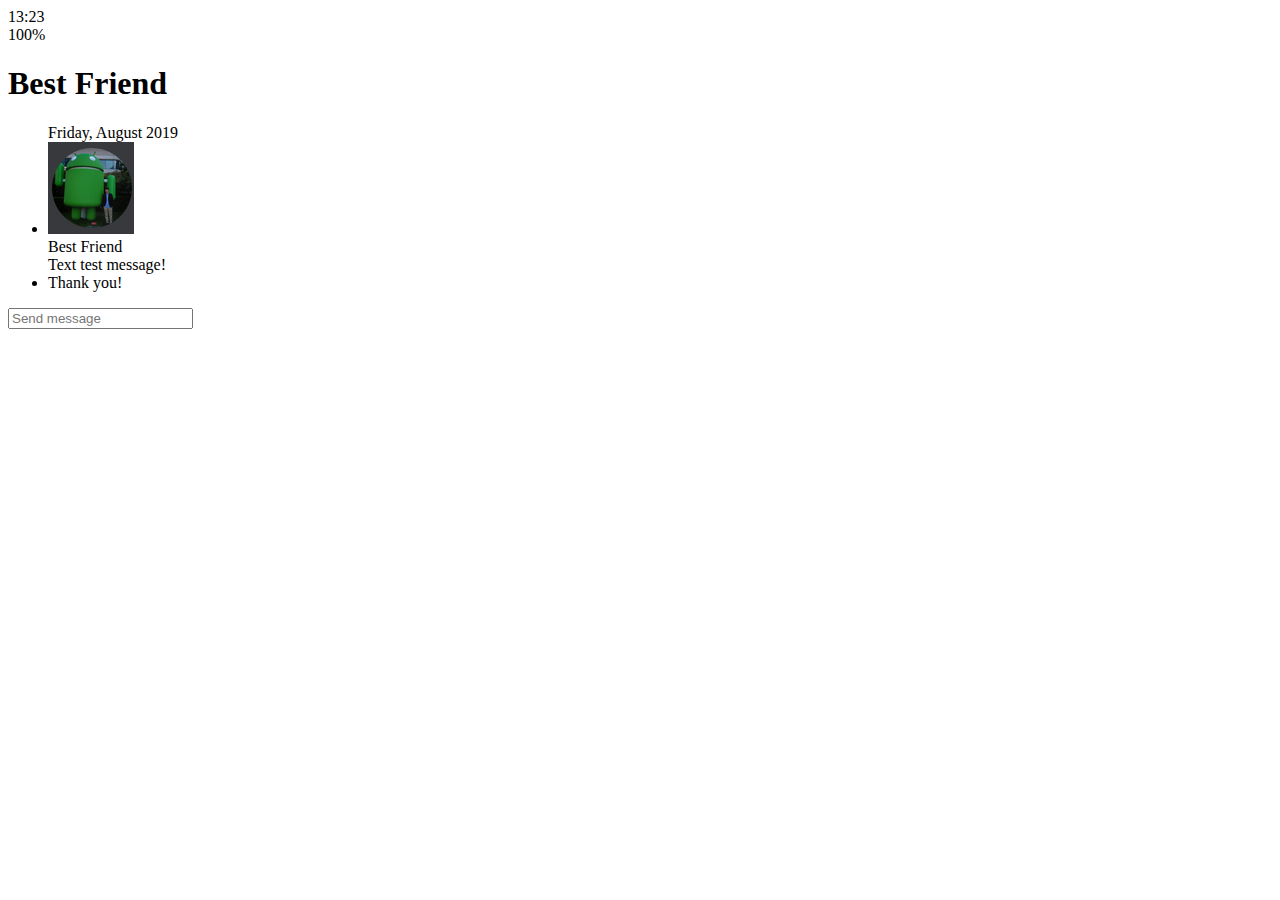
==== chat.html @ e45aadf3 "Chat Screen" ====
<!DOCTYPE html>
<html lang="en">
  <head>
    <meta charset="UTF-8" />
    <meta name="viewport" content="width=device-width, initial-scale=1.0" />
    <meta http-equiv="X-UA-Compatible" content="ie=edge" />
    <link
      rel="stylesheet"
      href="https://use.fontawesome.com/releases/v5.9.0/css/all.css"
      integrity="sha384-i1LQnF23gykqWXg6jxC2ZbCbUMxyw5gLZY6UiUS98LYV5unm8GWmfkIS6jqJfb4E"
      crossorigin="anonymous"
    />

    <title>Chat</title>
  </head>
  <body>
    <div class="status-bar">
      <div class="status-bar__column">
        <span class="status-bar__clock">13:23</span>
      </div>
      <div class="status-bar__column">
        <i class="far fa-clock"></i>
        <i class="fas fa-volume-mute"></i>
        <i class="fas fa-wifi"></i>
        <span class="status-bar__battery-level">100%</span>
        <i class="fas fa-battery-full"></i>
      </div>
    </div>
    <header class="header">
      <div class="header__header-column">
        <a href="index.html" class="header__back-btn">
          <i class="fas fa-arrow-left fa-2x"></i>
        </a>
        <h1 class="class header__title">Best Friend</h1>
      </div>
      <div class="header__header-column">
        <span class="header__icon">
          <i class="fas fa-search"></i>
        </span>
        <div class="header__icon">
          <i class="fas fa-bars"></i>
        </div>
      </div>
    </header>
    <main class="chat">
      <ul class="chat_messages">
        <span class="chat__timestamp">Friday, August 2019</span>
        <li class="incoming-message message">
          <img src="images/avatar.png" class="g-avatar message__avatar" />
          <div class="message__content">
            <span class="message__author">Best Friend</span>
            <div class="message__bubble">
              Text test message!
            </div>
          </div>
          <span class="message__timestamp"></span>
        </li>
        <li class="incoming-message message">
          <span class="message__timestamp"></span>
          <div class="message__content">
            <div class="message__bubble">
              Thank you!
            </div>
          </div>
        </li>
      </ul>
    </main>
    <div class="chat__write">
      <div class="chat__write-column">
        <i class="far fa-plus-square"></i>
      </div>
      <div class="chat__write-column">
        <input type="text" placeholder="Send message" />
      </div>
      <div class="chat__write-column" class="chat__write-input">
        <span class="chat__write-icon">
          <i class="far fa-smile-wink"></i>
        </span>
        <span class="chat__write-icon">
          <i class="fas fa-microphone"></i>
        </span>
      </div>
    </div>
  </body>
</html>
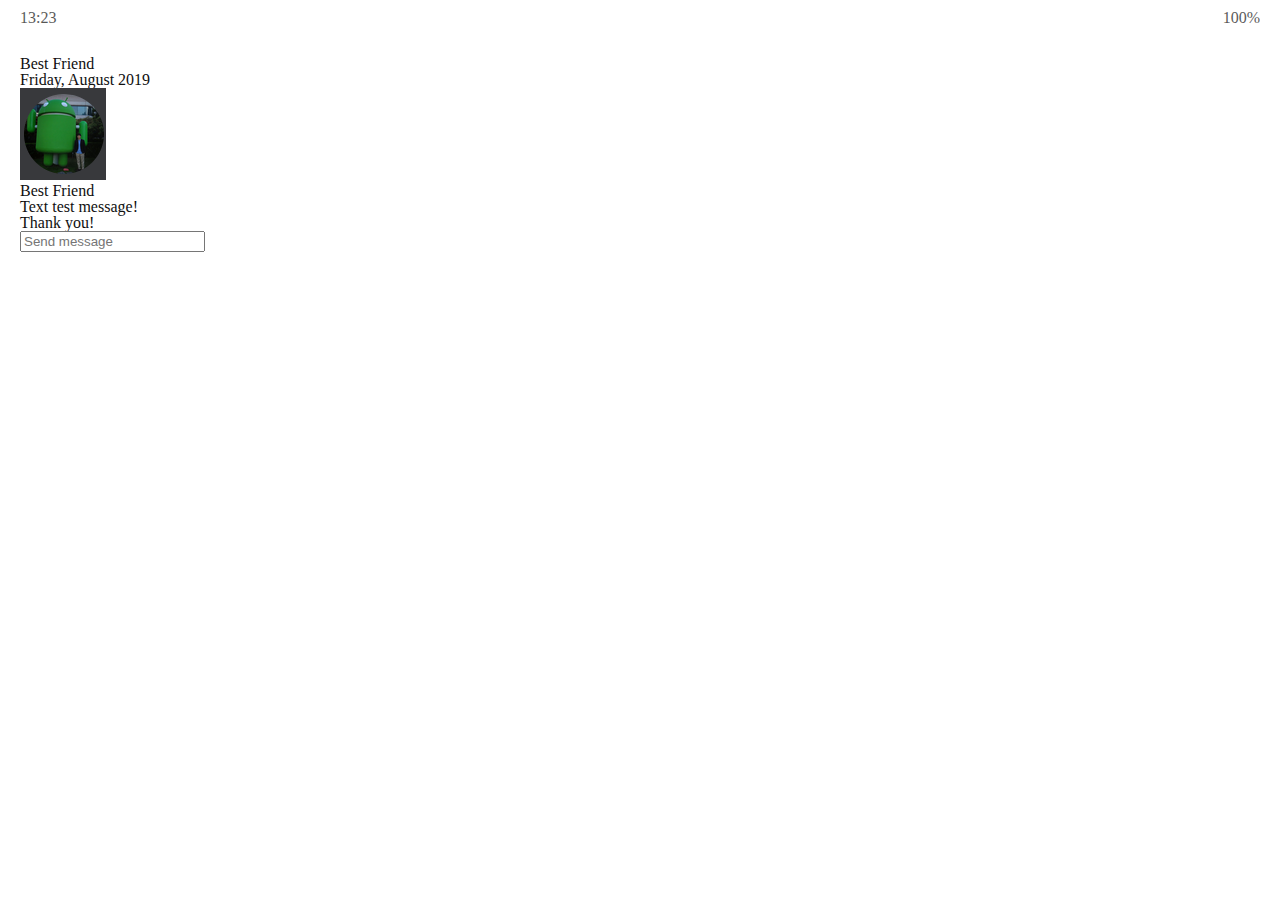
==== commit c27997ba: "CSS -StatusBar" ====
--- a/chat.html
+++ b/chat.html
@@ -10,6 +10,7 @@
       integrity="sha384-i1LQnF23gykqWXg6jxC2ZbCbUMxyw5gLZY6UiUS98LYV5unm8GWmfkIS6jqJfb4E"
       crossorigin="anonymous"
     />
+    <link rel="stylesheet" href="css/style.css" />
 
     <title>Chat</title>
   </head>
--- a/css/style.css
+++ b/css/style.css
@@ -0,0 +1,11 @@
+@import "reset.css";
+@import url("https://fonts.googleapis.com/css?family=Open+Sans:400,700&display=swap");
+@import "status-bar.css";
+
+body {
+  background-color: white;
+  padding: 10px 20px;
+  color: #0f0f0f;
+  font-family: "Open Sans" -apple-system, BlinkMacSystemFont, "Segoe UI", Roboto,
+    Oxygen, Ubuntu, Cantarell, "Open Sans", "Helvetica Neue", sans-serif;
+}
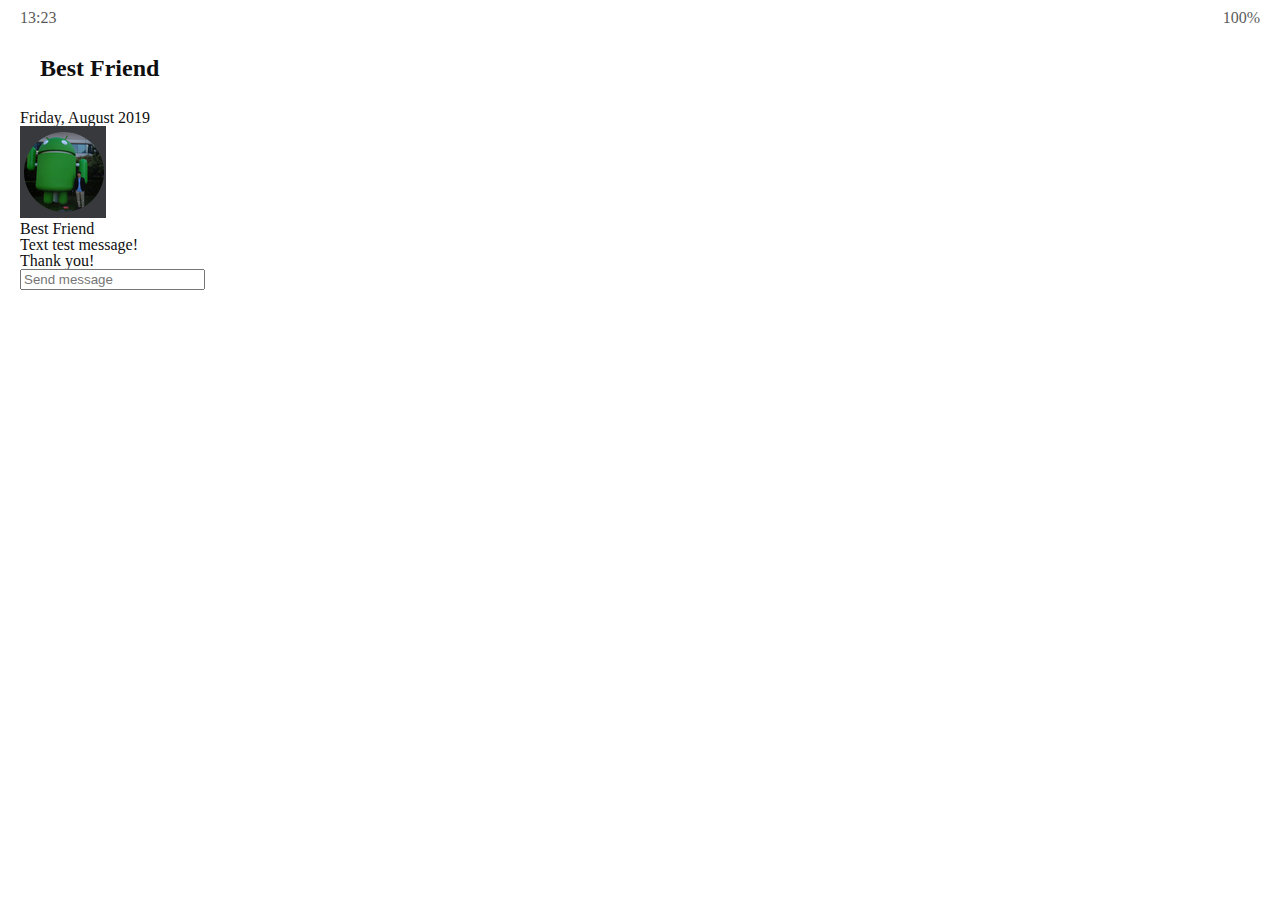
==== commit 42c1acb8: "CSS - Header" ====
--- a/chat.html
+++ b/chat.html
@@ -30,7 +30,7 @@
     <header class="header">
       <div class="header__header-column">
         <a href="index.html" class="header__back-btn">
-          <i class="fas fa-arrow-left fa-2x"></i>
+          <i class="fas fa-arrow-left"></i>
         </a>
         <h1 class="class header__title">Best Friend</h1>
       </div>
@@ -38,9 +38,9 @@
         <span class="header__icon">
           <i class="fas fa-search"></i>
         </span>
-        <div class="header__icon">
+        <span class="header__icon">
           <i class="fas fa-bars"></i>
-        </div>
+        </span>
       </div>
     </header>
     <main class="chat">
--- a/css/style.css
+++ b/css/style.css
@@ -1,6 +1,7 @@
 @import "reset.css";
-@import url("https://fonts.googleapis.com/css?family=Open+Sans:400,700&display=swap");
+@import url("https://fonts.googleapis.com/css?family=Open+Sans:400,600&display=swap");
 @import "status-bar.css";
+@import "header.css";
 
 body {
   background-color: white;
@@ -9,3 +10,7 @@
   font-family: "Open Sans" -apple-system, BlinkMacSystemFont, "Segoe UI", Roboto,
     Oxygen, Ubuntu, Cantarell, "Open Sans", "Helvetica Neue", sans-serif;
 }
+
+a {
+  color: inherit;
+}
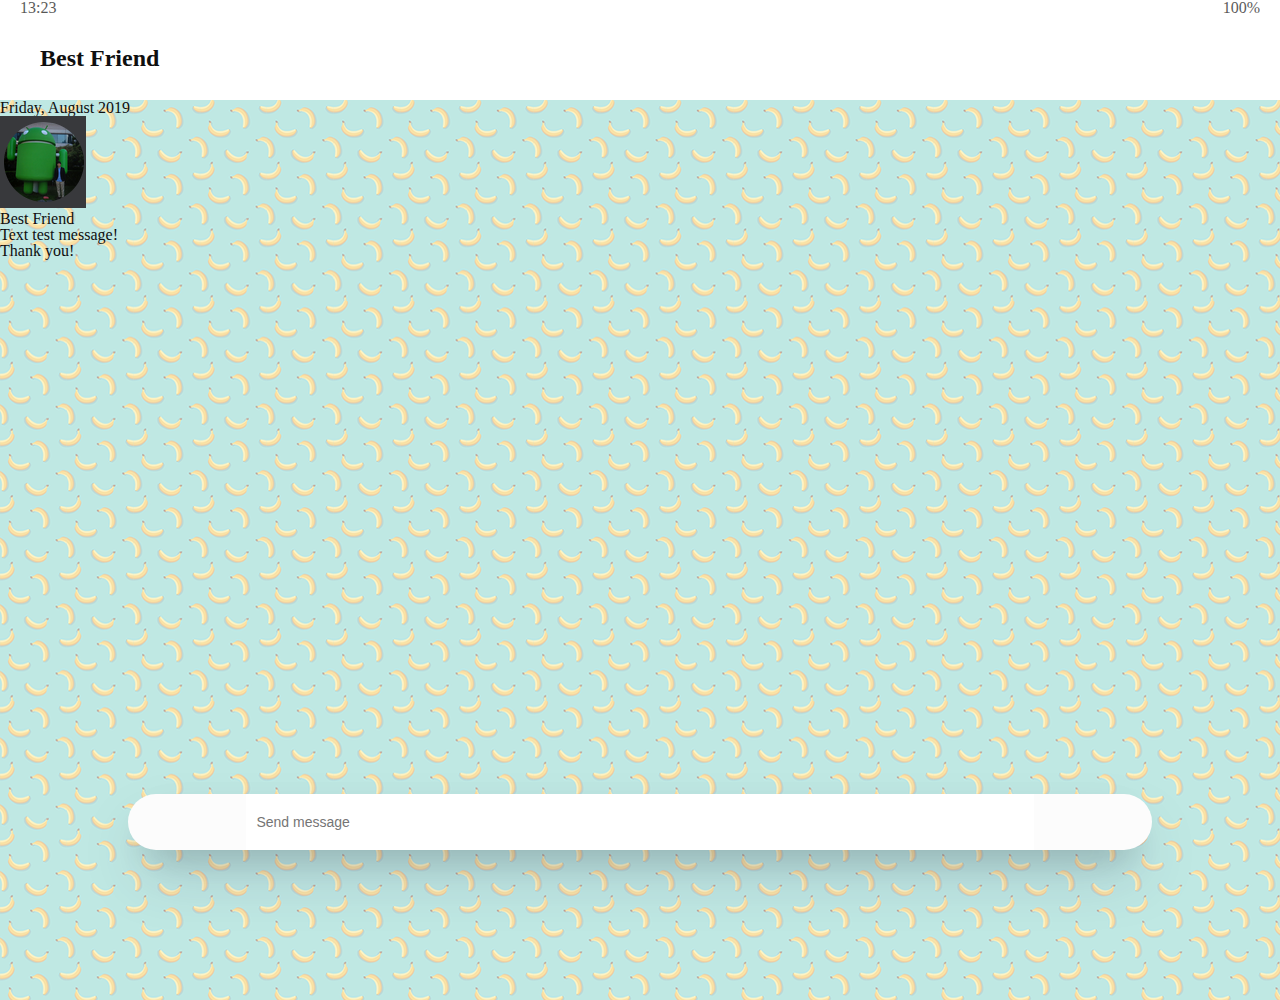
==== commit 5ed1ea91: "CSS - Chat Screen 1" ====
--- a/chat.html
+++ b/chat.html
@@ -14,7 +14,7 @@
 
     <title>Chat</title>
   </head>
-  <body>
+  <body class="chat__body">
     <div class="status-bar">
       <div class="status-bar__column">
         <span class="status-bar__clock">13:23</span>
--- a/css/style.css
+++ b/css/style.css
@@ -1,7 +1,17 @@
 @import "reset.css";
-@import url("https://fonts.googleapis.com/css?family=Open+Sans:400,600&display=swap");
+@import url("https://fonts.googleapis.com/css?family=Open+Sans:400,600,700&display=swap");
 @import "status-bar.css";
 @import "header.css";
+@import "nav-bar.css";
+@import "friend.css";
+@import "friends.css";
+@import "find.css";
+@import "more.css";
+@import "chat.css";
+
+* {
+  box-sizing: border-box;
+}
 
 body {
   background-color: white;
@@ -13,4 +23,5 @@
 
 a {
   color: inherit;
+  text-decoration: none;
 }
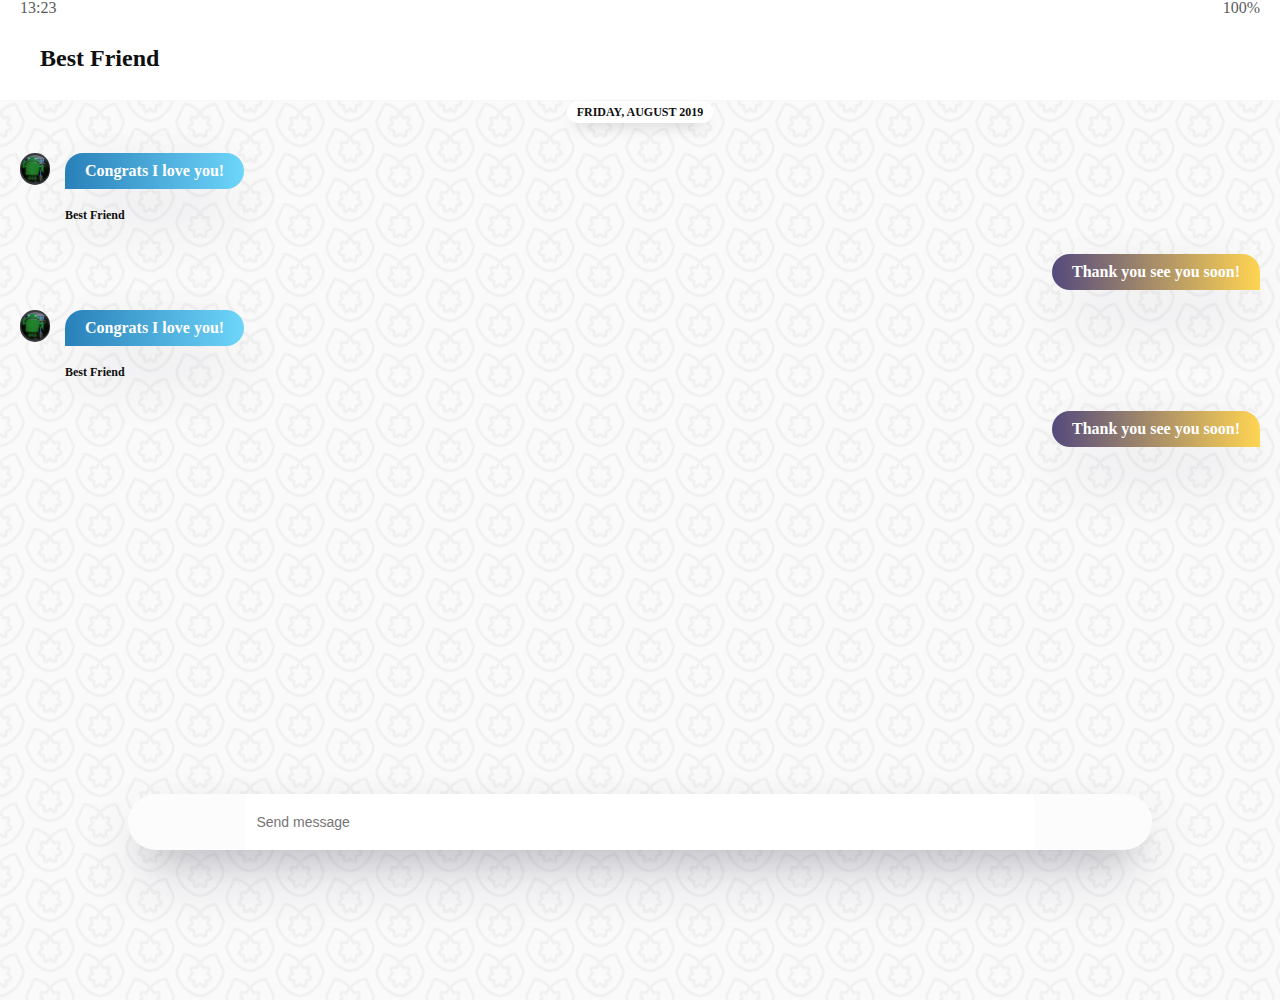
==== commit 00804f46: "CSS - Chat Screen 2" ====
--- a/chat.html
+++ b/chat.html
@@ -20,7 +20,7 @@
         <span class="status-bar__clock">13:23</span>
       </div>
       <div class="status-bar__column">
-        <i class="far fa-clock"></i>
+        <i class="fas fa-clock"></i>
         <i class="fas fa-volume-mute"></i>
         <i class="fas fa-wifi"></i>
         <span class="status-bar__battery-level">100%</span>
@@ -32,7 +32,7 @@
         <a href="index.html" class="header__back-btn">
           <i class="fas fa-arrow-left"></i>
         </a>
-        <h1 class="class header__title">Best Friend</h1>
+        <h1 class="header__title">Best Friend</h1>
       </div>
       <div class="header__header-column">
         <span class="header__icon">
@@ -43,29 +43,44 @@
         </span>
       </div>
     </header>
-    <main class="chat">
-      <ul class="chat_messages">
+    <main class="chat-screen">
+      <ul class="chat__messages">
         <span class="chat__timestamp">Friday, August 2019</span>
         <li class="incoming-message message">
-          <img src="images/avatar.png" class="g-avatar message__avatar" />
+          <img src="images/avatar.png" class="m-avatar message__avatar" />
           <div class="message__content">
+            <span class="message__bubble">
+              Congrats I love you!
+            </span>
             <span class="message__author">Best Friend</span>
-            <div class="message__bubble">
-              Text test message!
-            </div>
           </div>
-          <span class="message__timestamp"></span>
+        </li>
+        <li class="sent-message message">
+          <div class="message__content">
+            <span class="message__bubble">
+              Thank you see you soon!
+            </span>
+          </div>
         </li>
         <li class="incoming-message message">
-          <span class="message__timestamp"></span>
+          <img src="images/avatar.png" class="m-avatar message__avatar" />
           <div class="message__content">
-            <div class="message__bubble">
-              Thank you!
-            </div>
+            <span class="message__bubble">
+              Congrats I love you!
+            </span>
+            <span class="message__author">Best Friend</span>
+          </div>
+        </li>
+        <li class="sent-message message">
+          <div class="message__content">
+            <span class="message__bubble">
+              Thank you see you soon!
+            </span>
           </div>
         </li>
       </ul>
     </main>
+
     <div class="chat__write">
       <div class="chat__write-column">
         <i class="far fa-plus-square"></i>
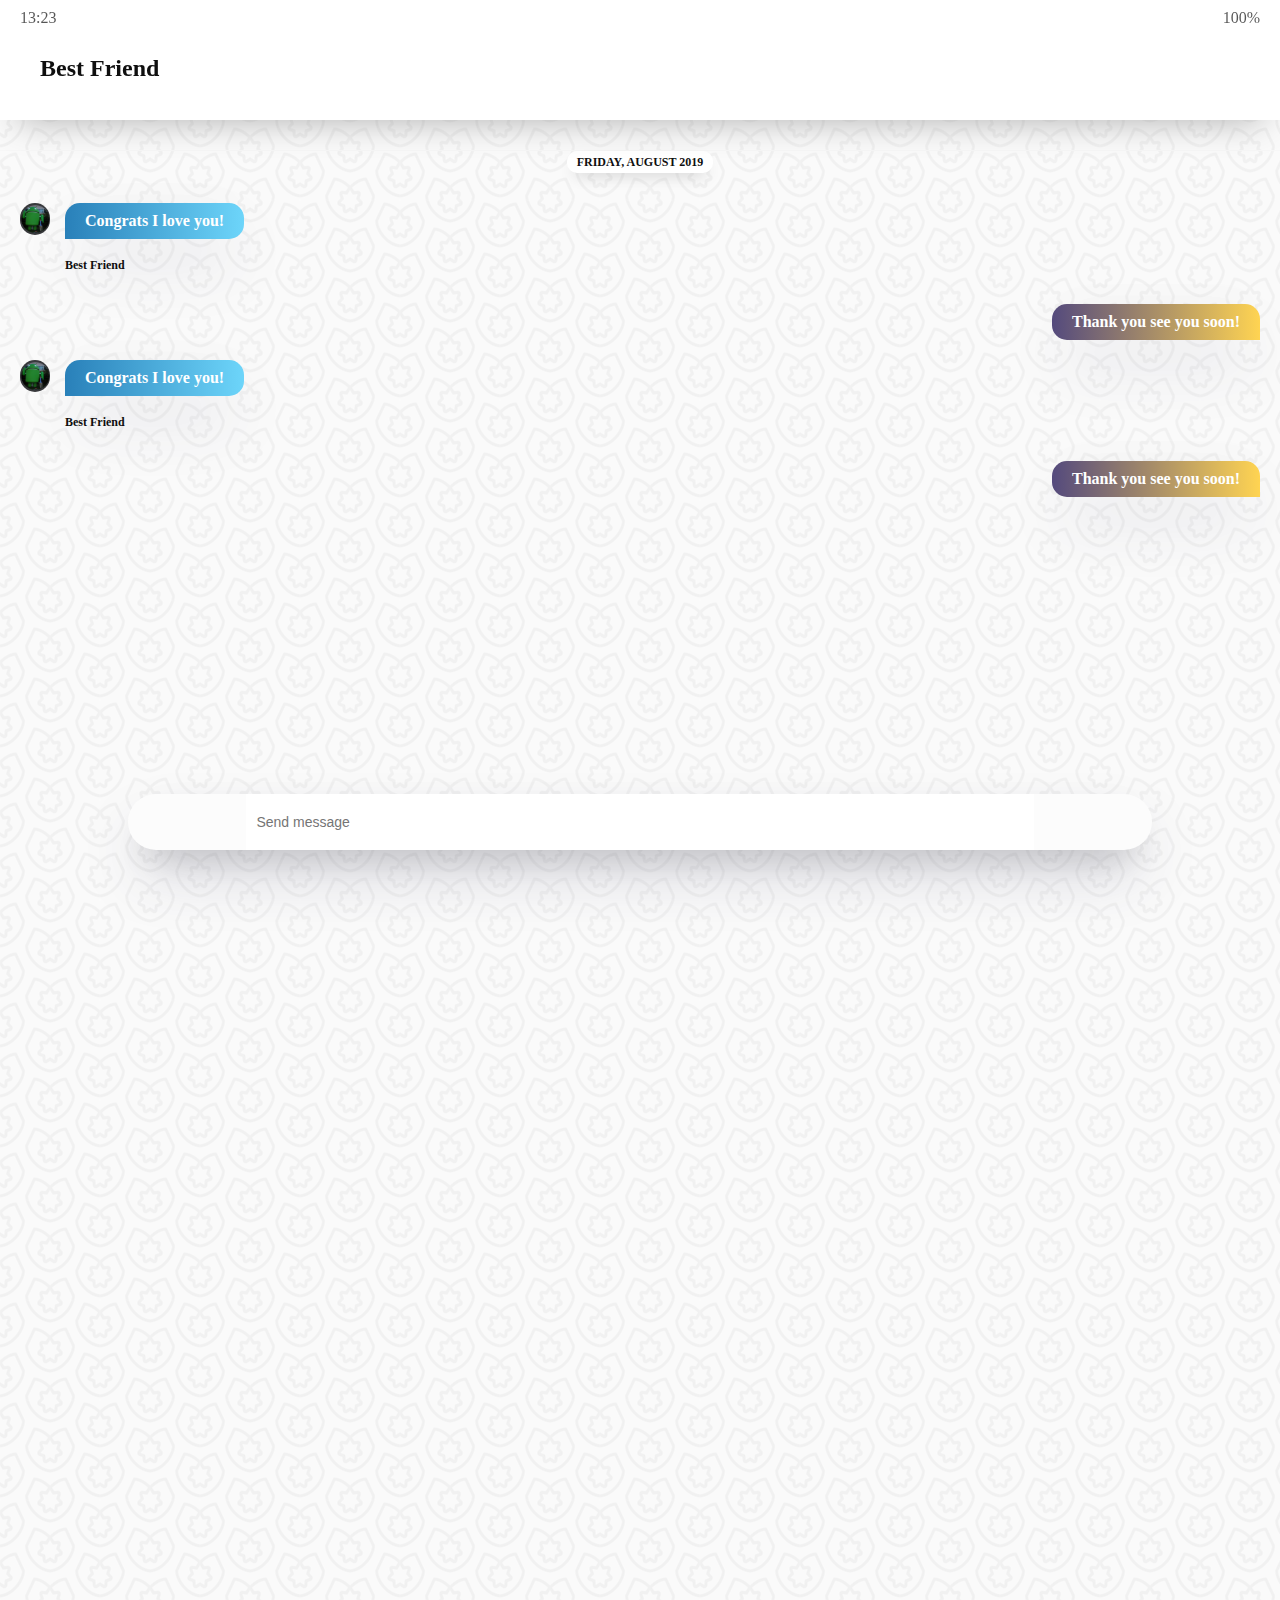
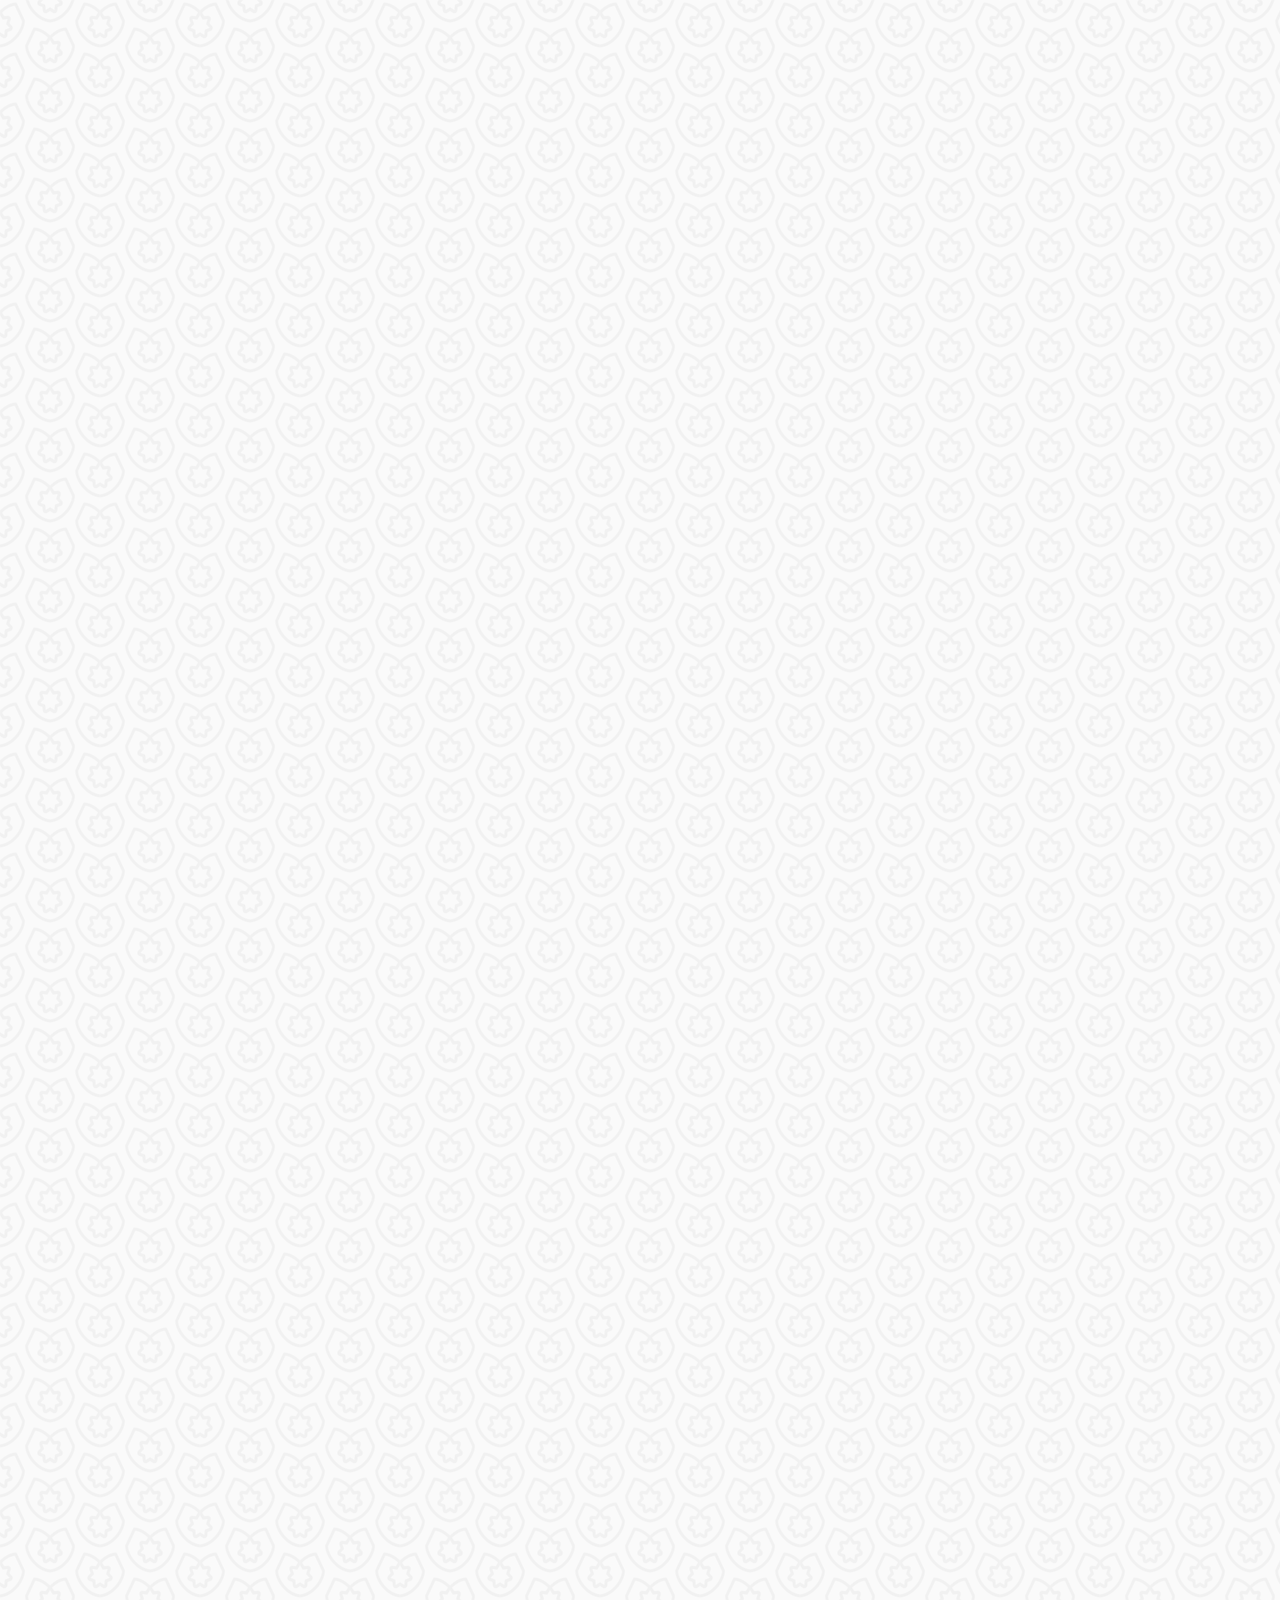
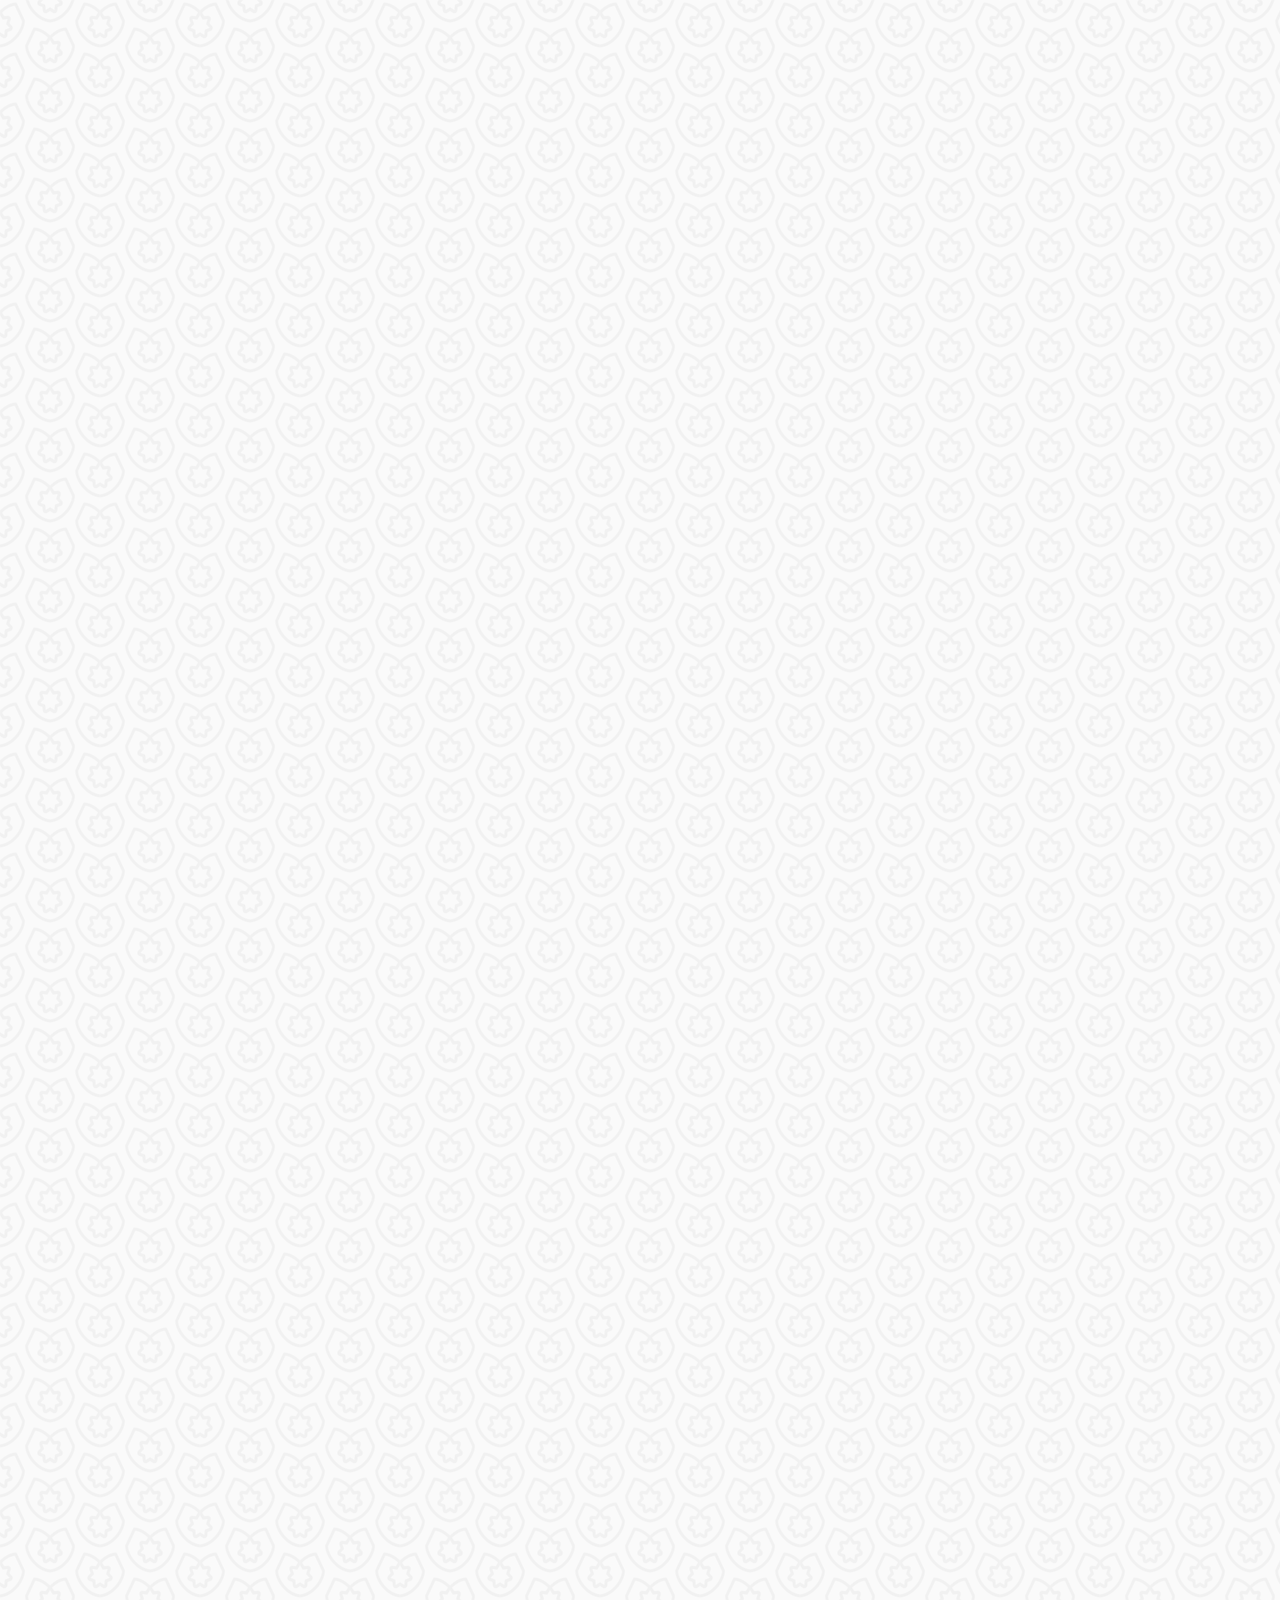
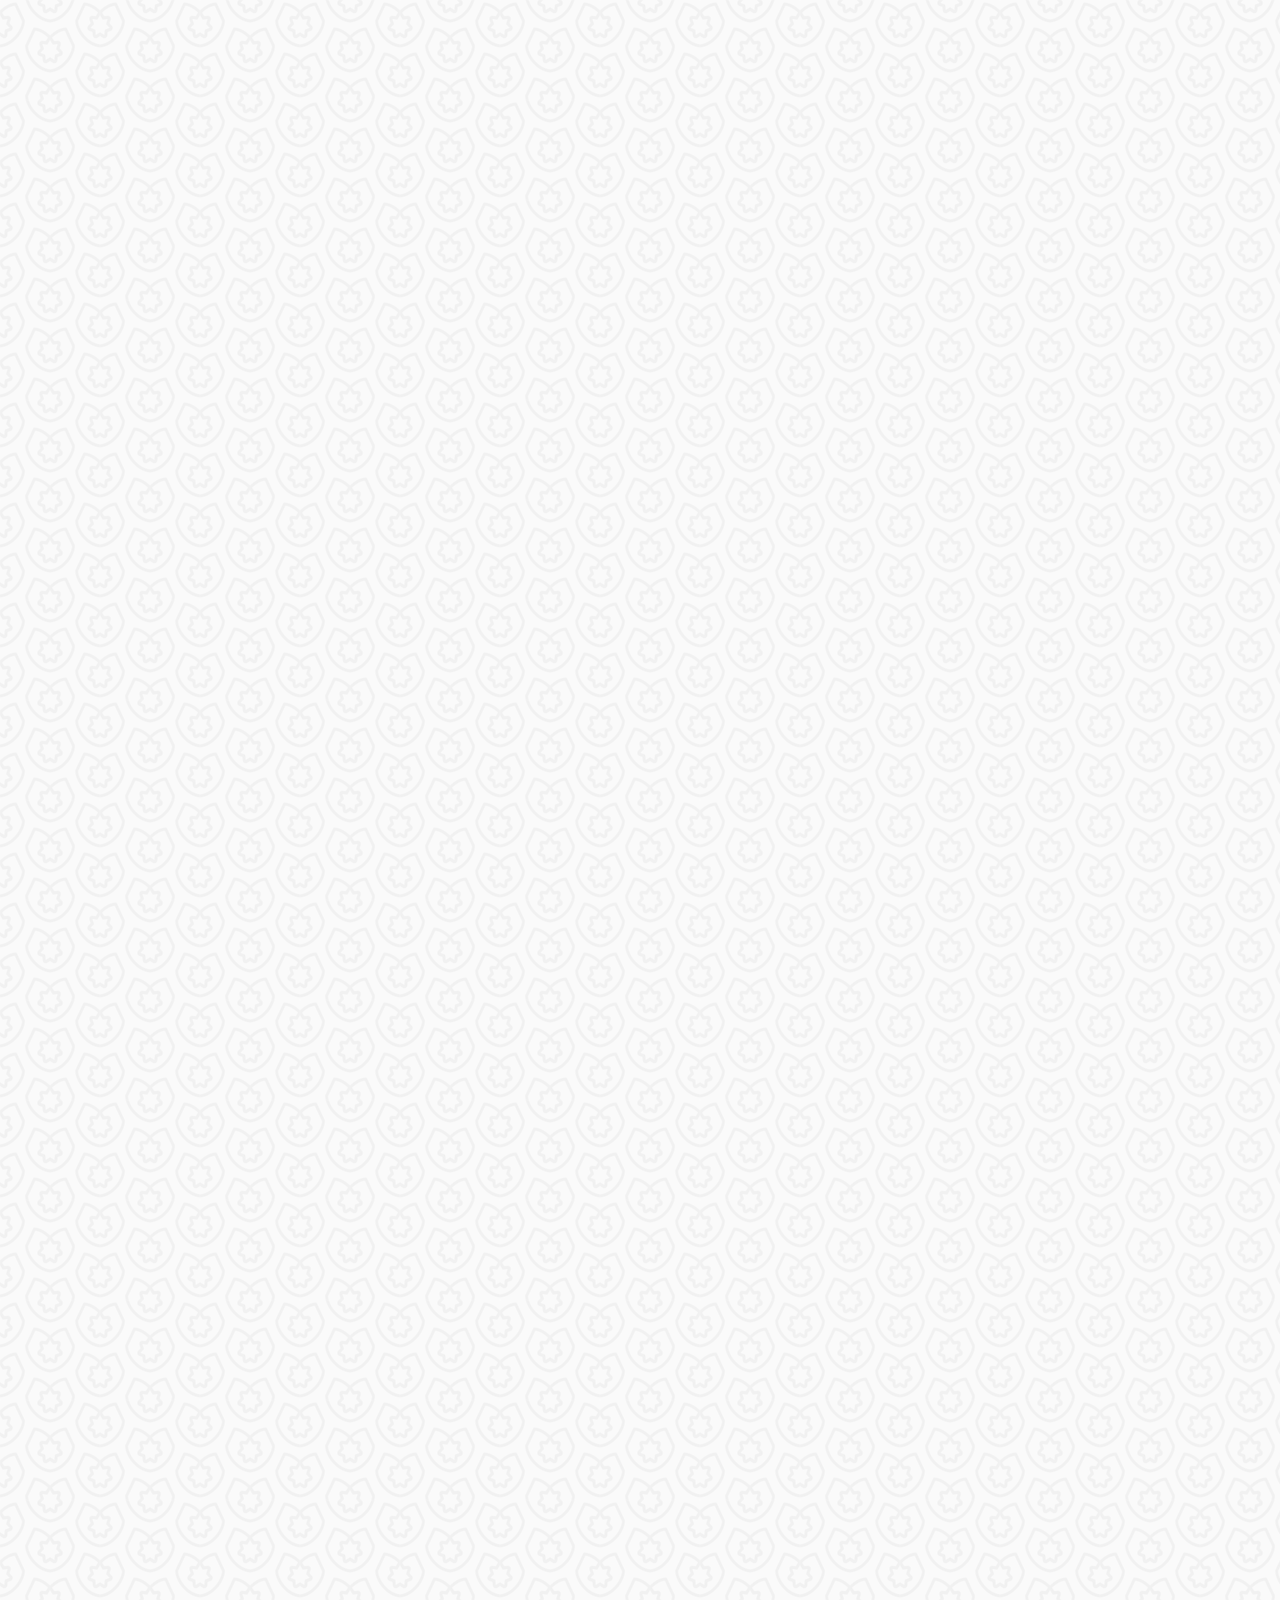
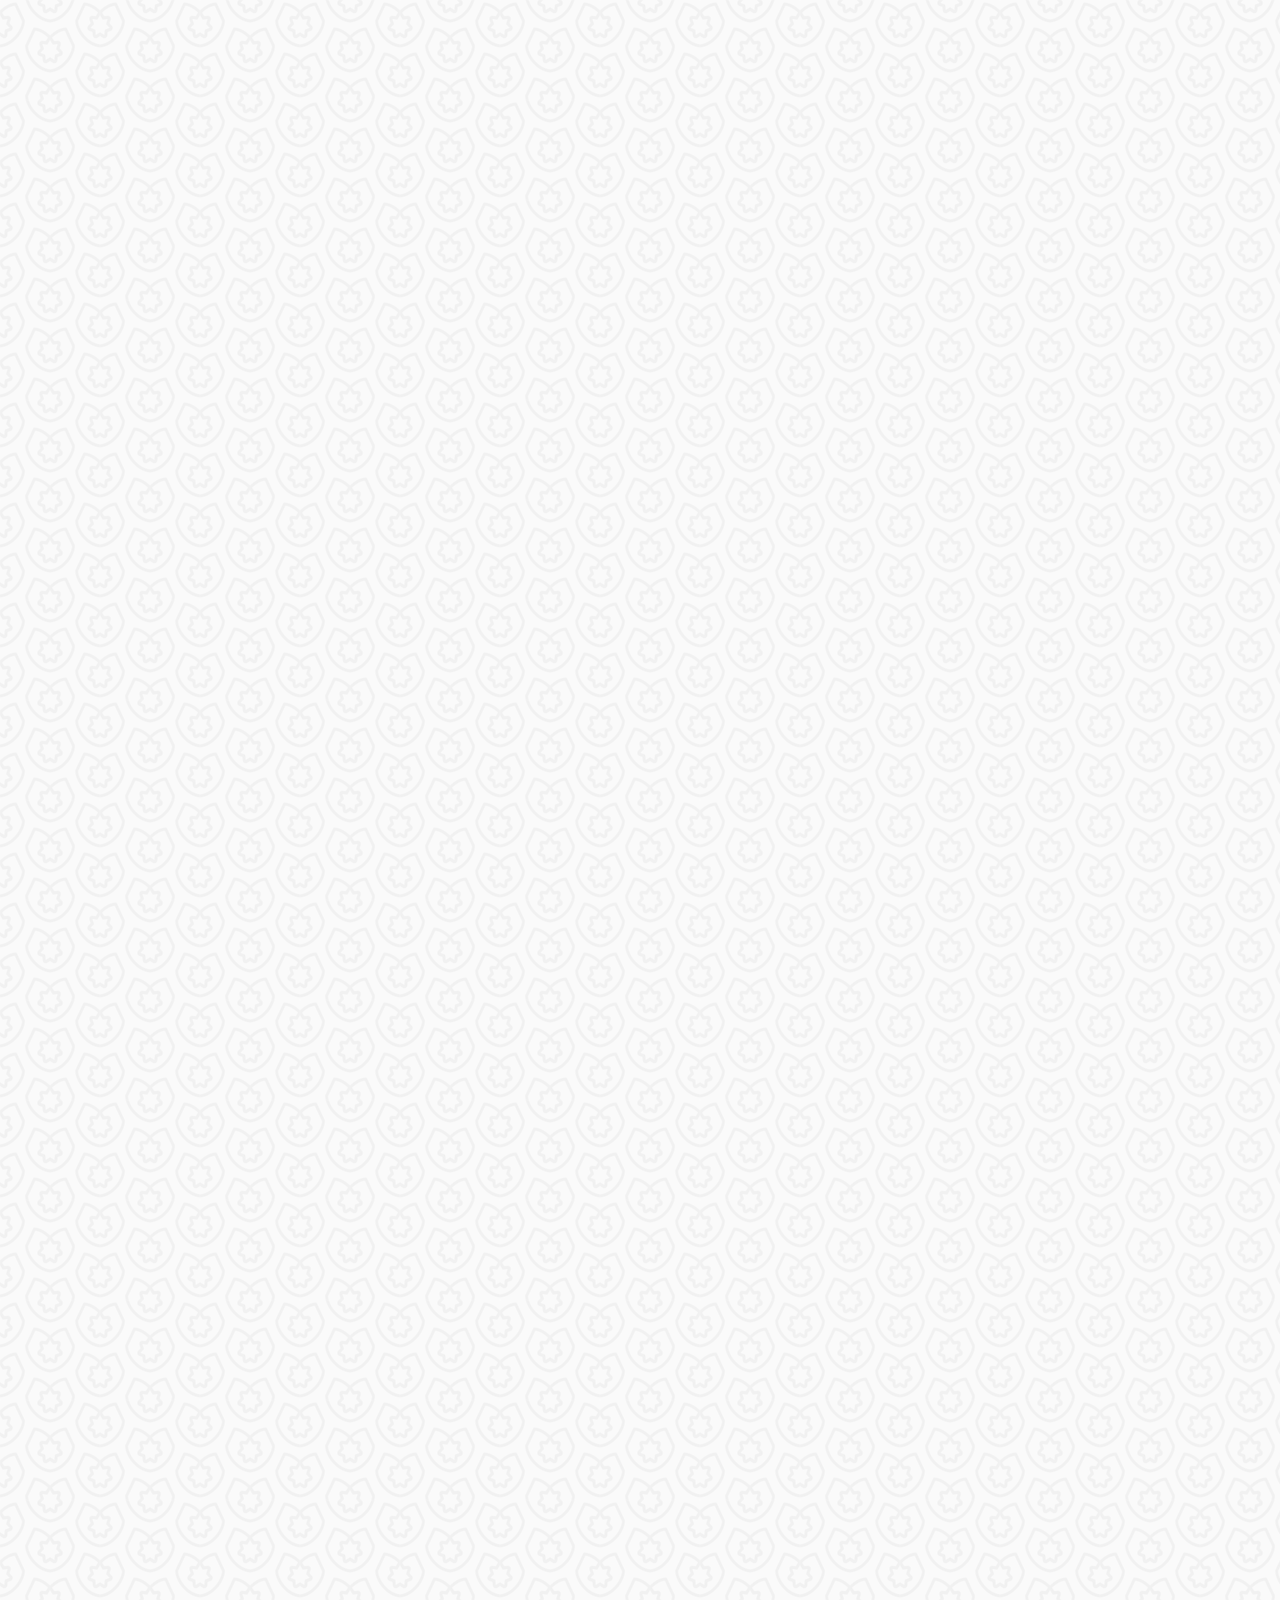
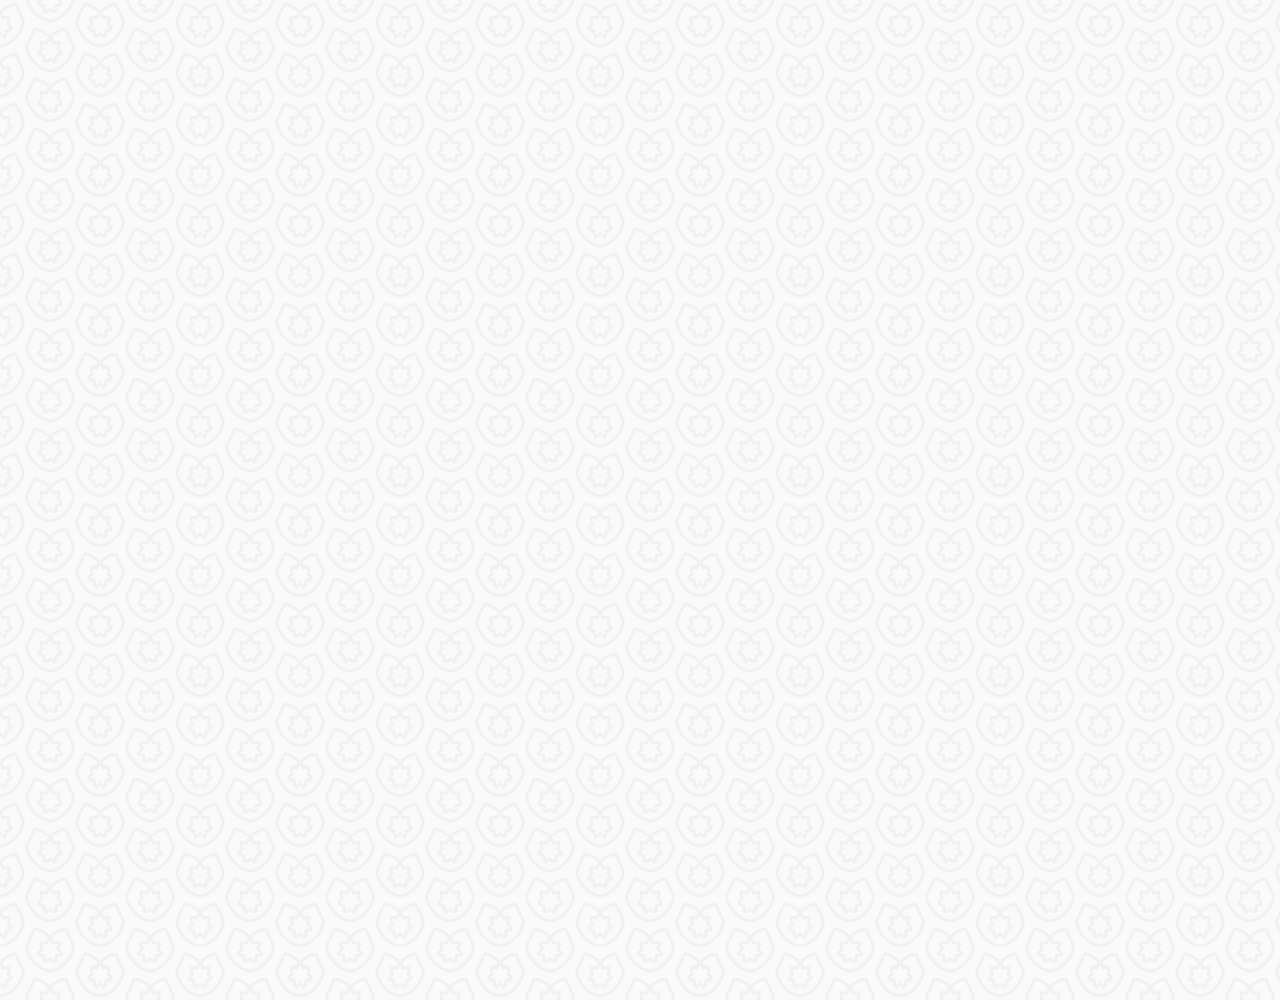
==== commit c782c35c: "CSS - Char Screen 3(Fixed header)" ====
--- a/chat.html
+++ b/chat.html
@@ -15,34 +15,37 @@
     <title>Chat</title>
   </head>
   <body class="chat__body">
-    <div class="status-bar">
-      <div class="status-bar__column">
-        <span class="status-bar__clock">13:23</span>
+    <div class="header-wrapper">
+      <div class="status-bar">
+        <div class="status-bar__column">
+          <span class="status-bar__clock">13:23</span>
+        </div>
+        <div class="status-bar__column">
+          <i class="fas fa-clock"></i>
+          <i class="fas fa-volume-mute"></i>
+          <i class="fas fa-wifi"></i>
+          <span class="status-bar__battery-level">100%</span>
+          <i class="fas fa-battery-full"></i>
+        </div>
       </div>
-      <div class="status-bar__column">
-        <i class="fas fa-clock"></i>
-        <i class="fas fa-volume-mute"></i>
-        <i class="fas fa-wifi"></i>
-        <span class="status-bar__battery-level">100%</span>
-        <i class="fas fa-battery-full"></i>
-      </div>
+
+      <header class="header">
+        <div class="header__header-column">
+          <a href="index.html" class="header__back-btn">
+            <i class="fas fa-arrow-left"></i>
+          </a>
+          <h1 class="header__title">Best Friend</h1>
+        </div>
+        <div class="header__header-column">
+          <span class="header__icon">
+            <i class="fas fa-search"></i>
+          </span>
+          <span class="header__icon">
+            <i class="fas fa-bars"></i>
+          </span>
+        </div>
+      </header>
     </div>
-    <header class="header">
-      <div class="header__header-column">
-        <a href="index.html" class="header__back-btn">
-          <i class="fas fa-arrow-left"></i>
-        </a>
-        <h1 class="header__title">Best Friend</h1>
-      </div>
-      <div class="header__header-column">
-        <span class="header__icon">
-          <i class="fas fa-search"></i>
-        </span>
-        <span class="header__icon">
-          <i class="fas fa-bars"></i>
-        </span>
-      </div>
-    </header>
     <main class="chat-screen">
       <ul class="chat__messages">
         <span class="chat__timestamp">Friday, August 2019</span>
--- a/css/style.css
+++ b/css/style.css
@@ -1,5 +1,5 @@
 @import "reset.css";
-@import url("https://fonts.googleapis.com/css?family=Open+Sans:400,600,700&display=swap");
+@import url("https://fonts.googleapis.com/css?family=Open+Sans:300,400,600,700&display=swap");
 @import "status-bar.css";
 @import "header.css";
 @import "nav-bar.css";
@@ -8,6 +8,7 @@
 @import "find.css";
 @import "more.css";
 @import "chat.css";
+@import "settings.css";
 
 * {
   box-sizing: border-box;
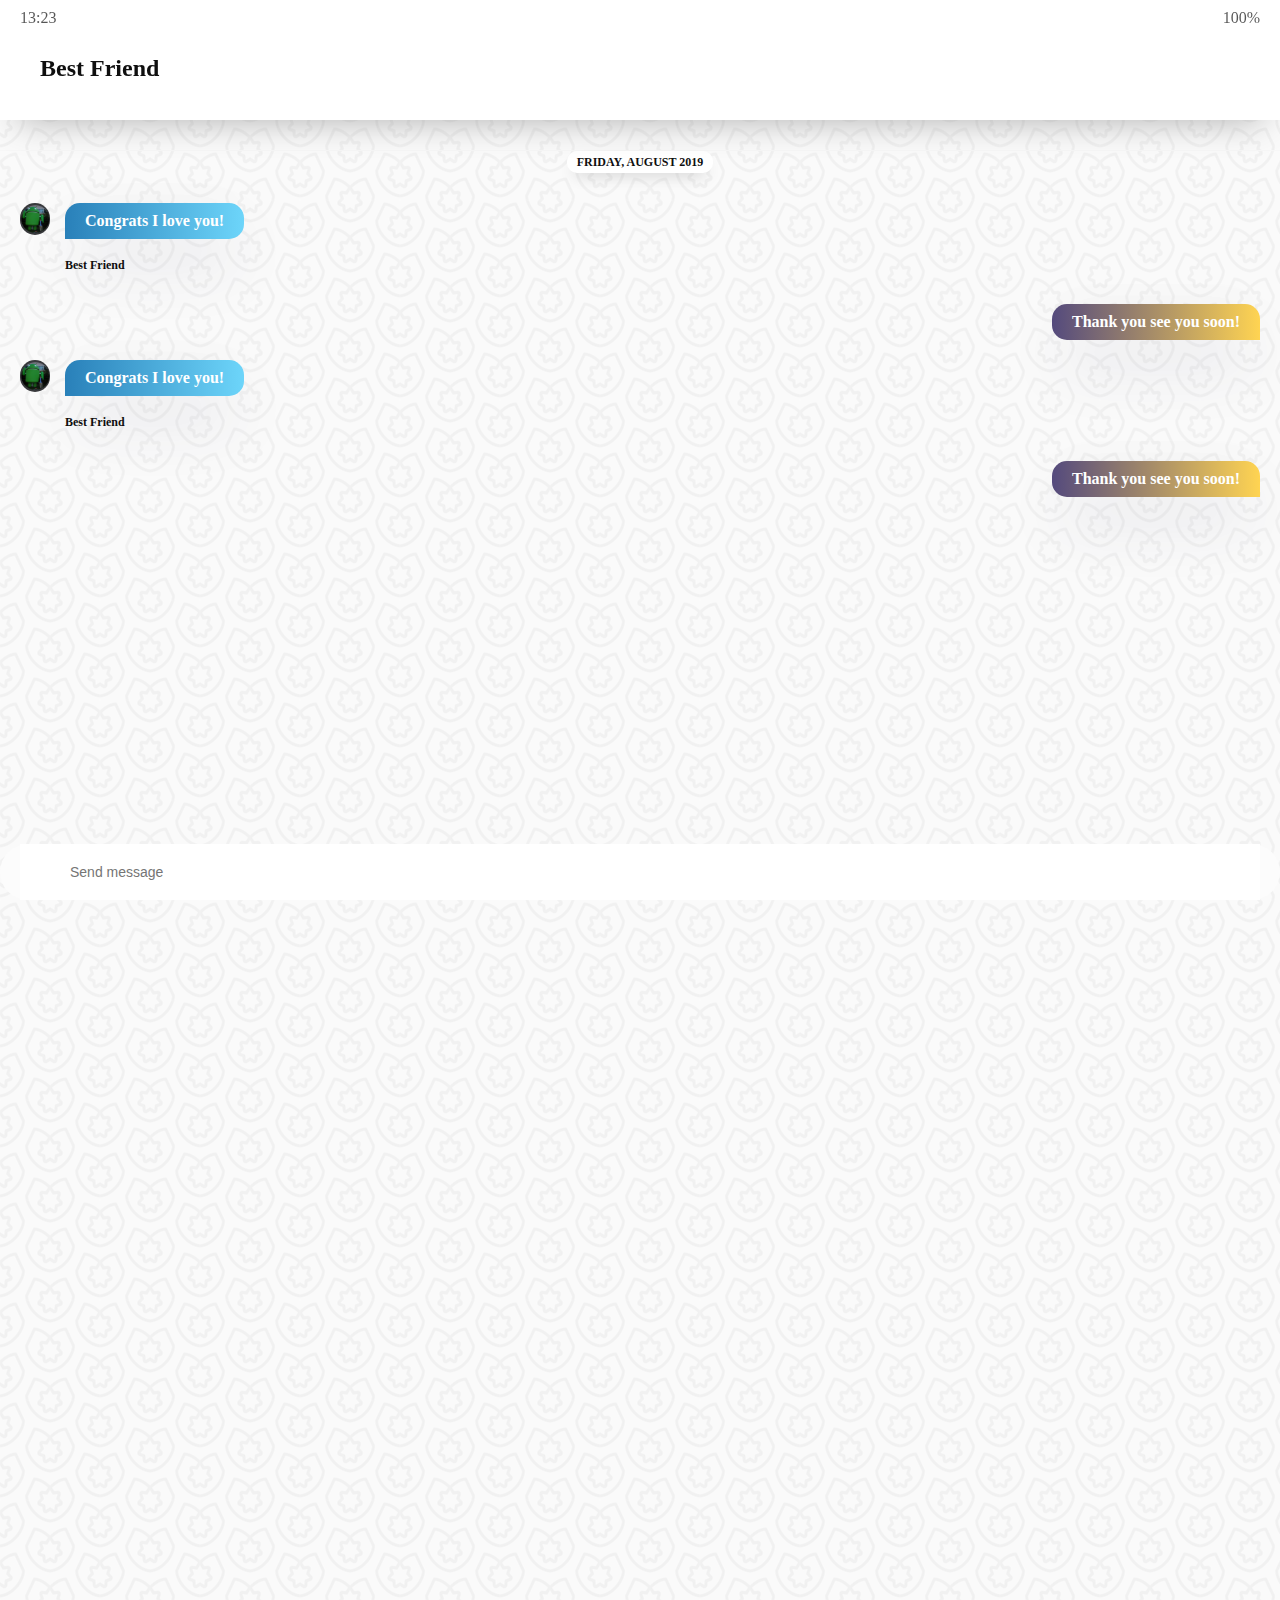
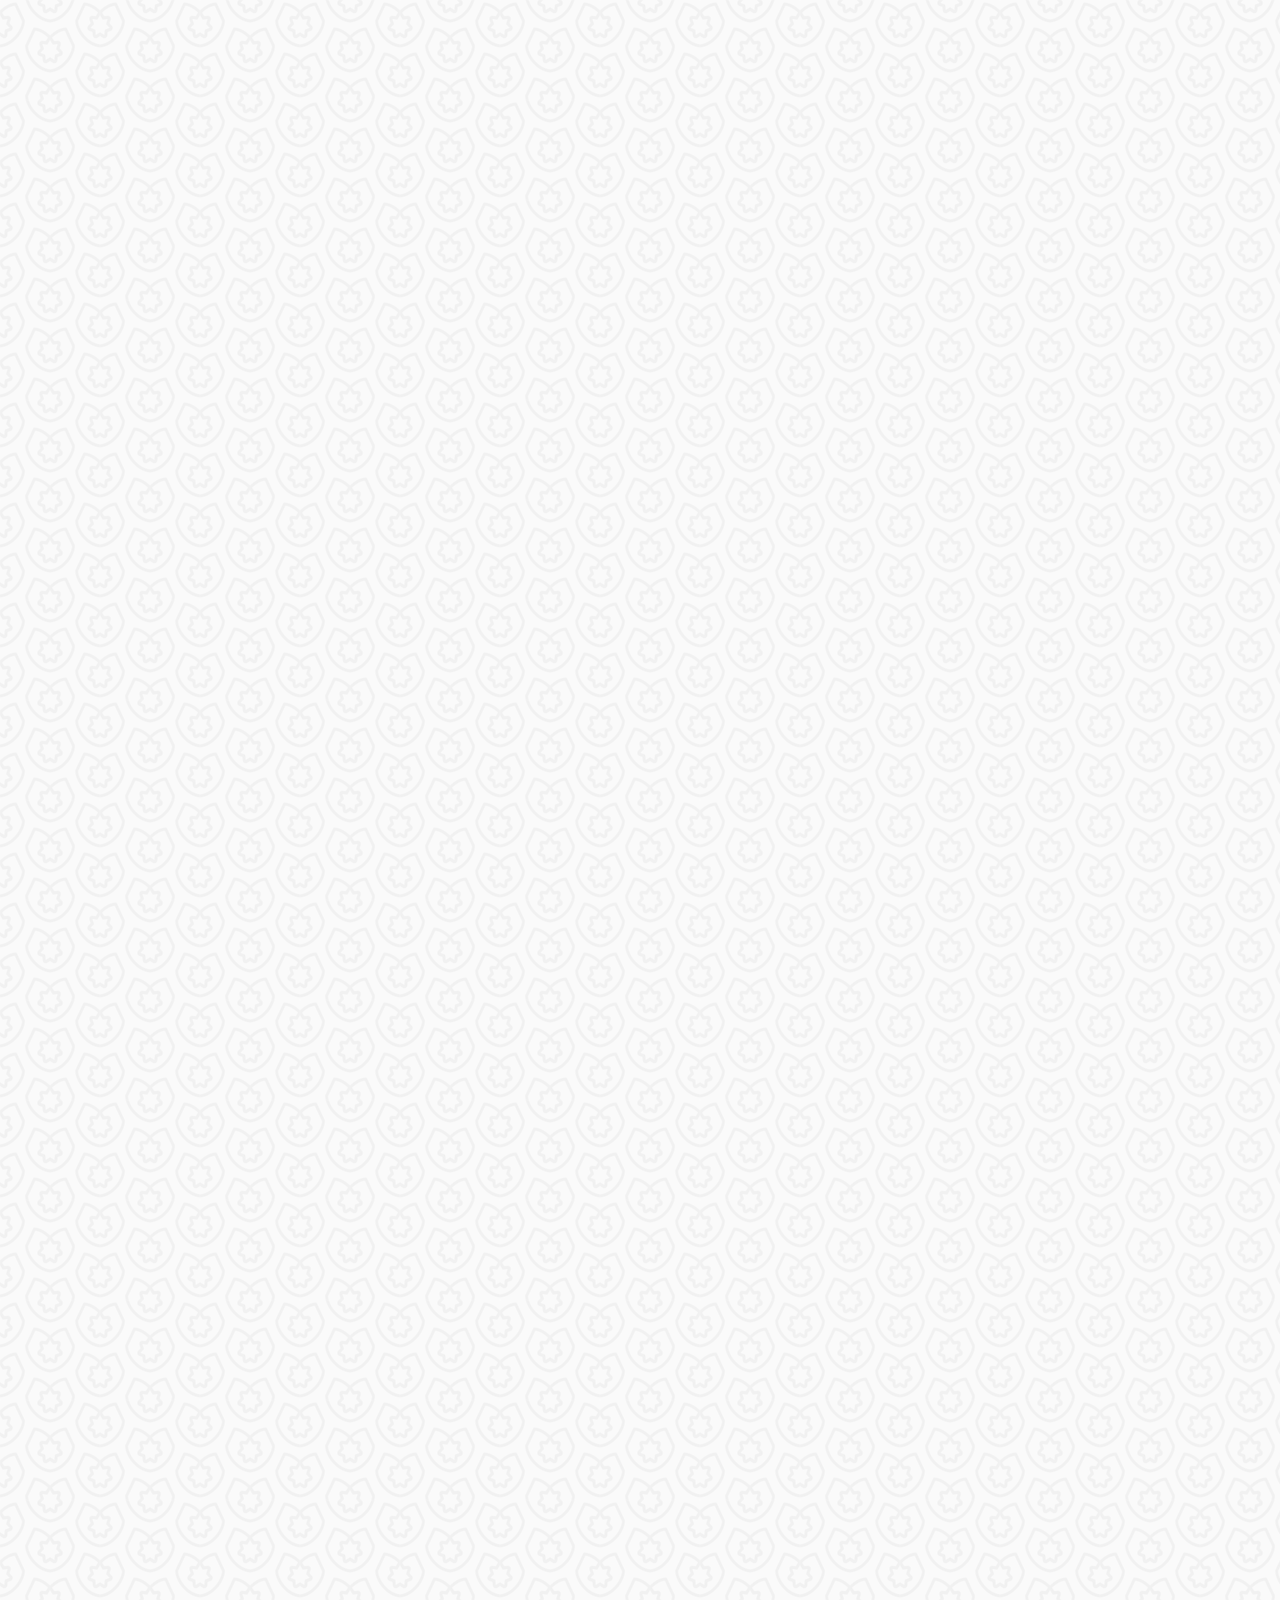
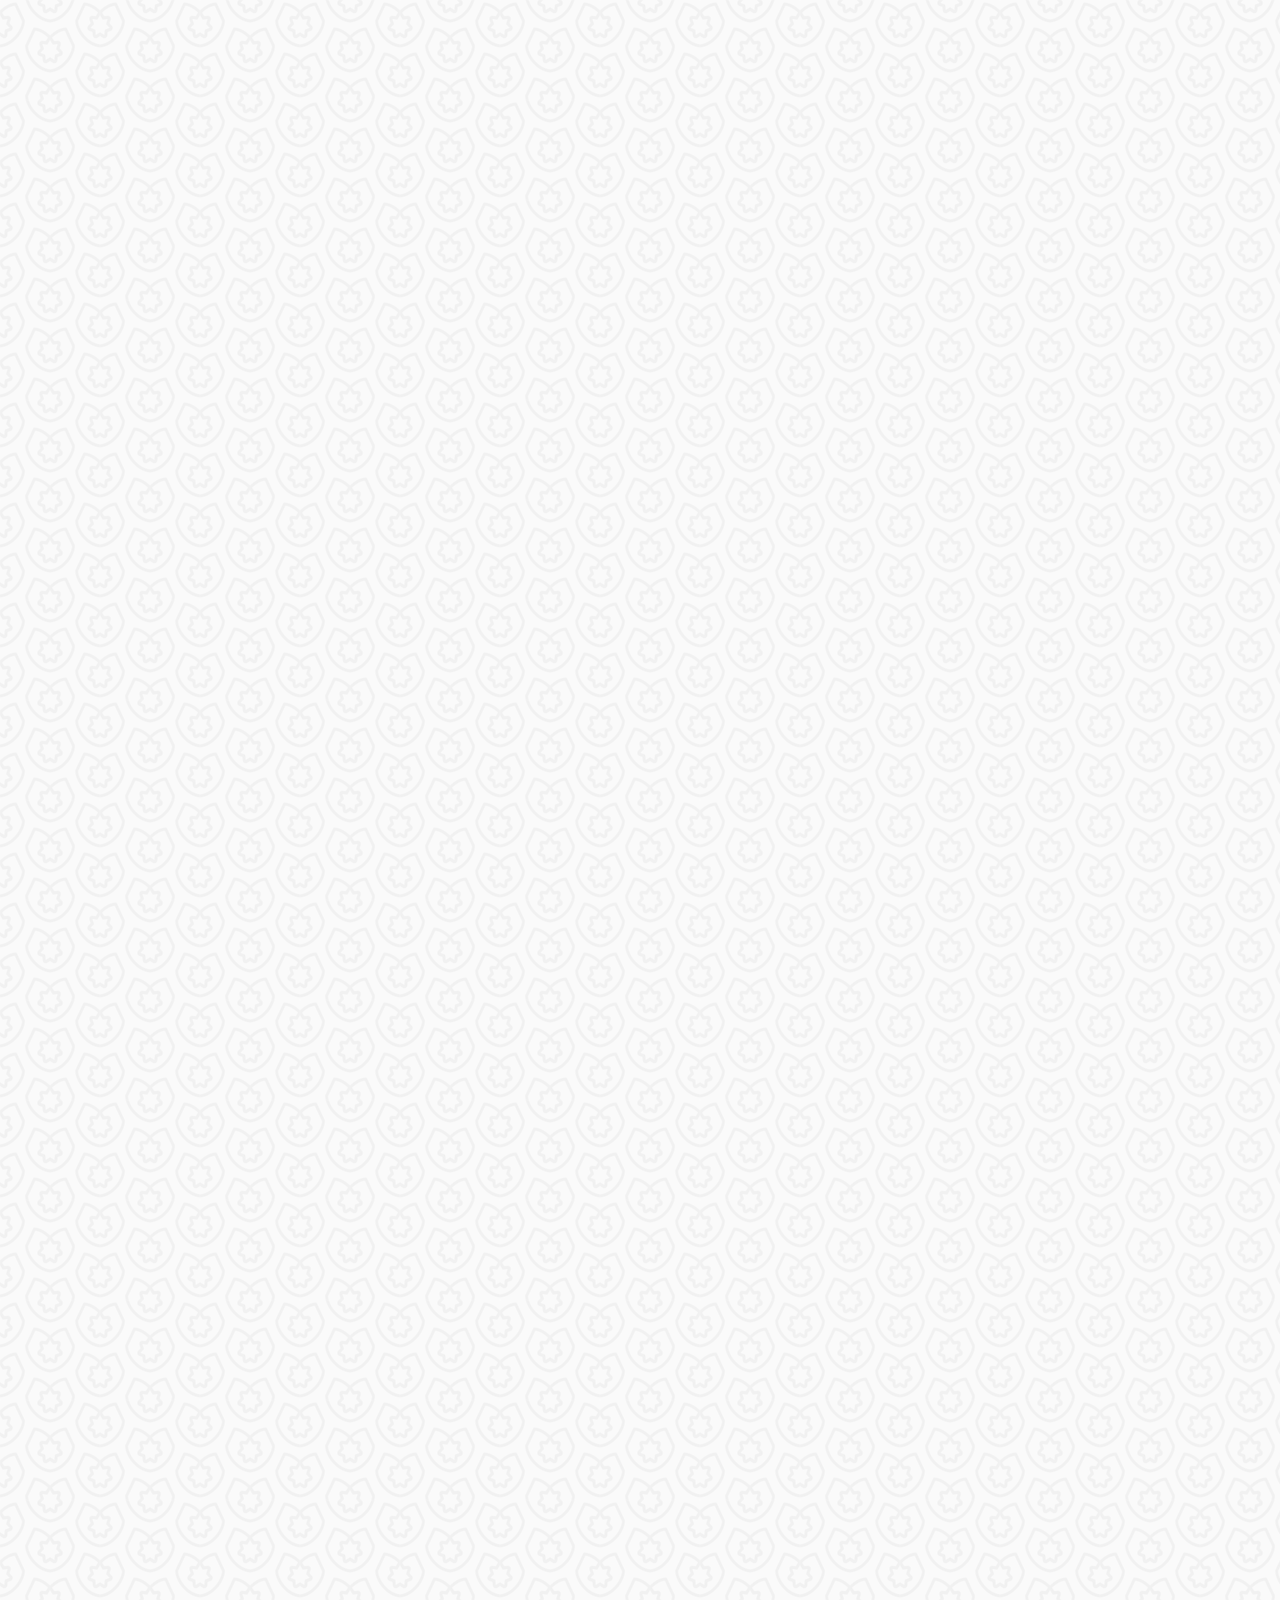
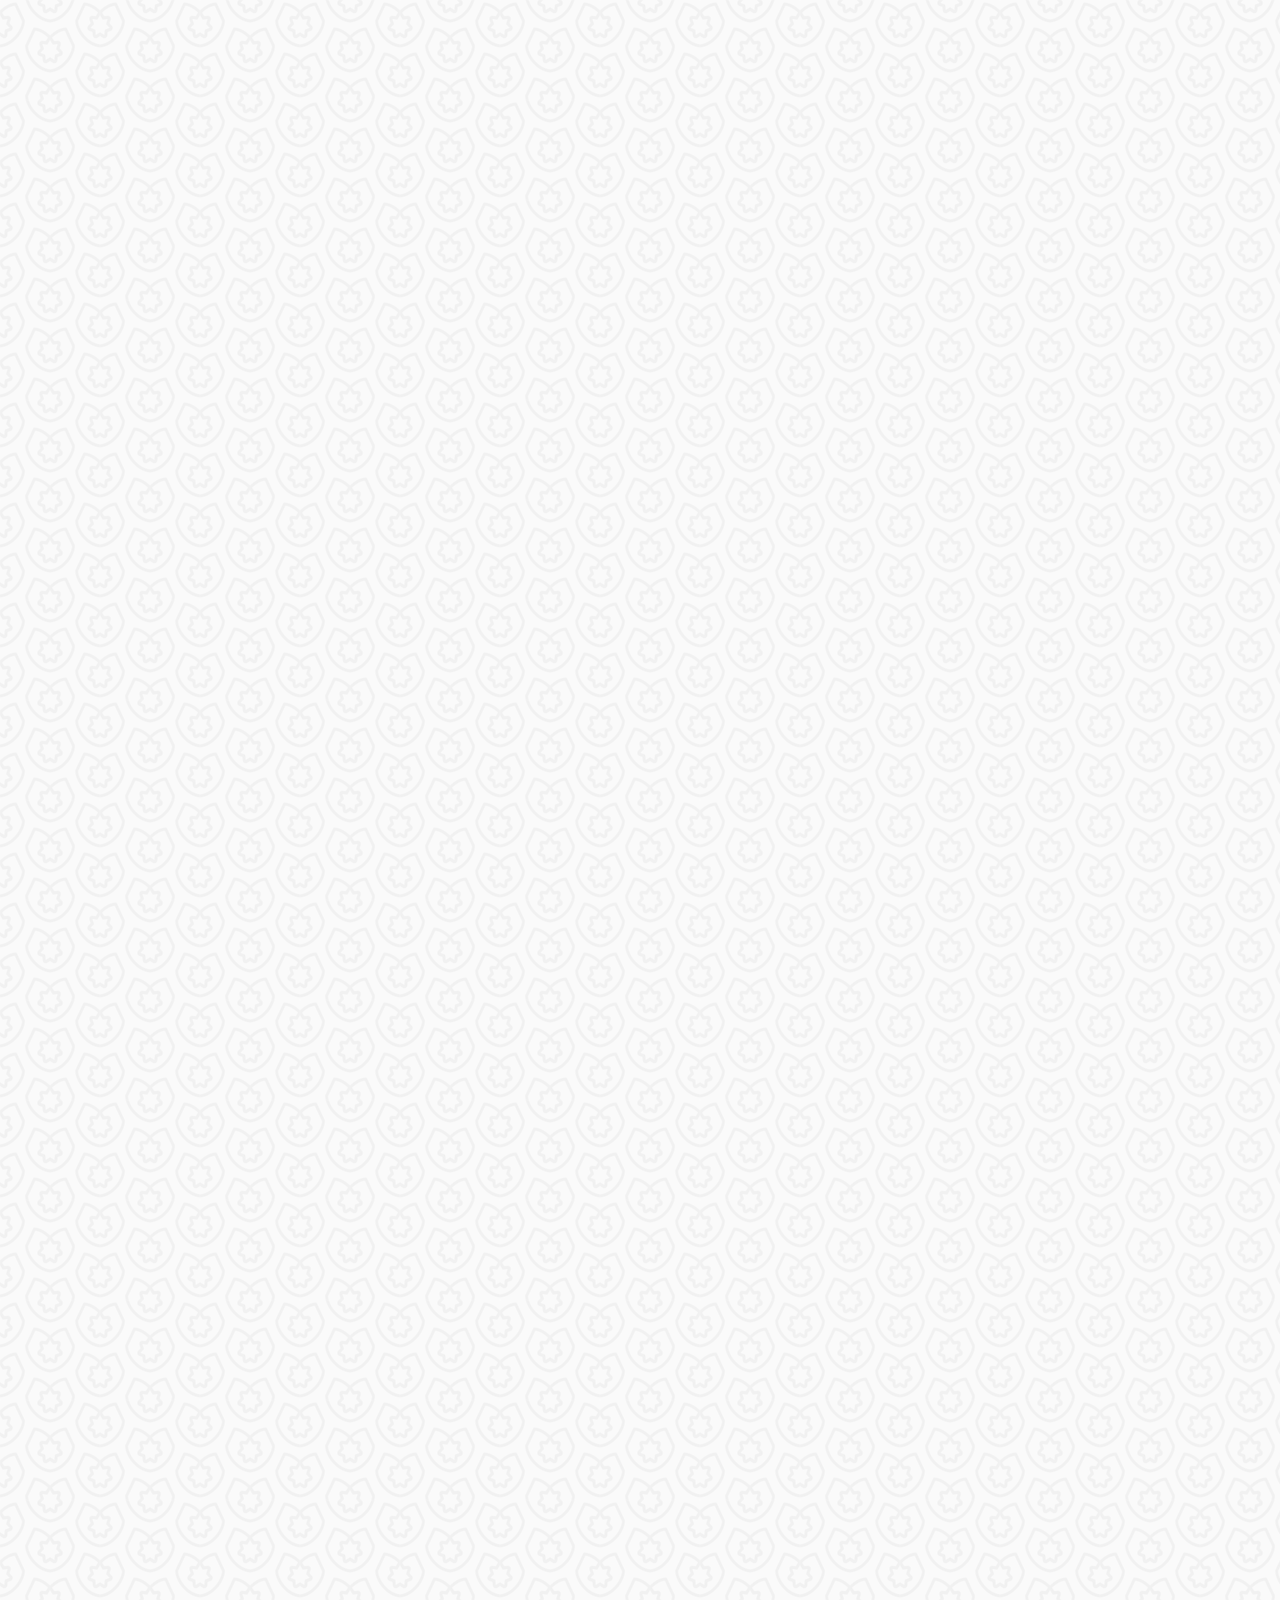
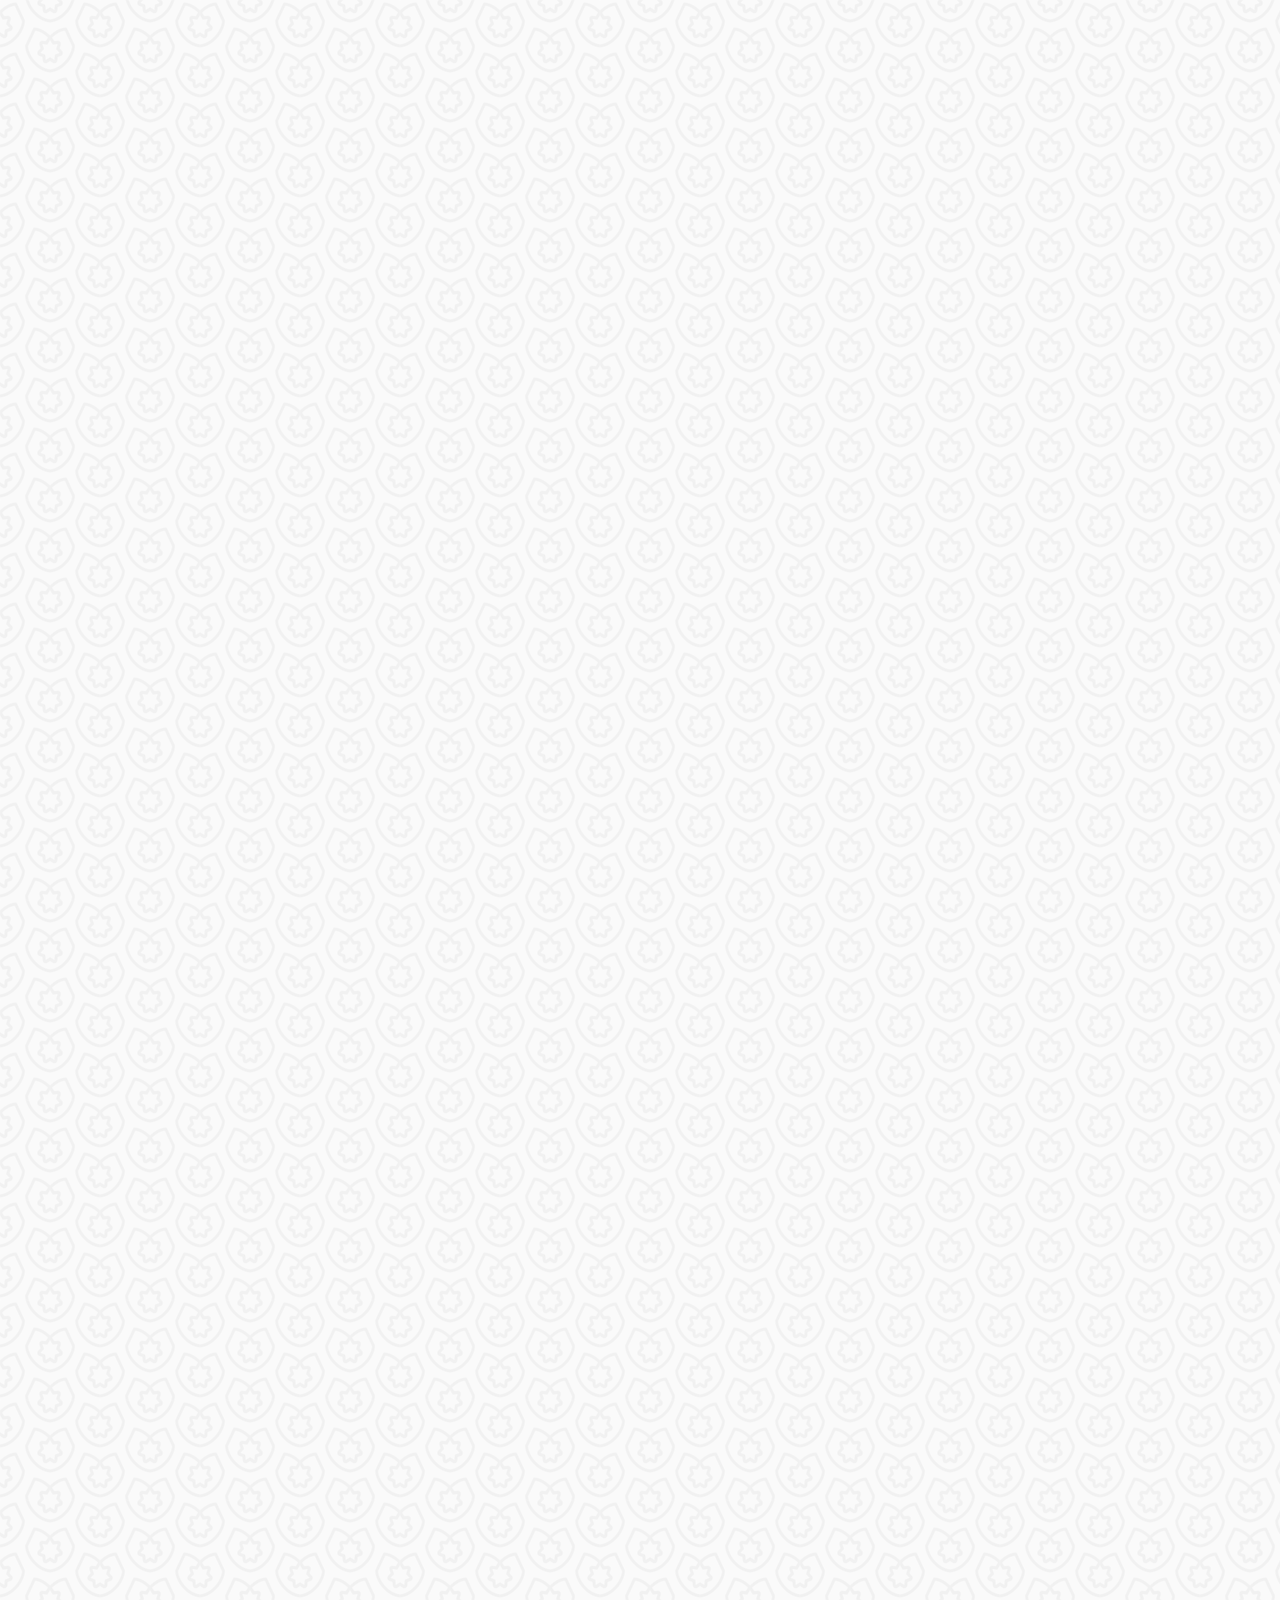
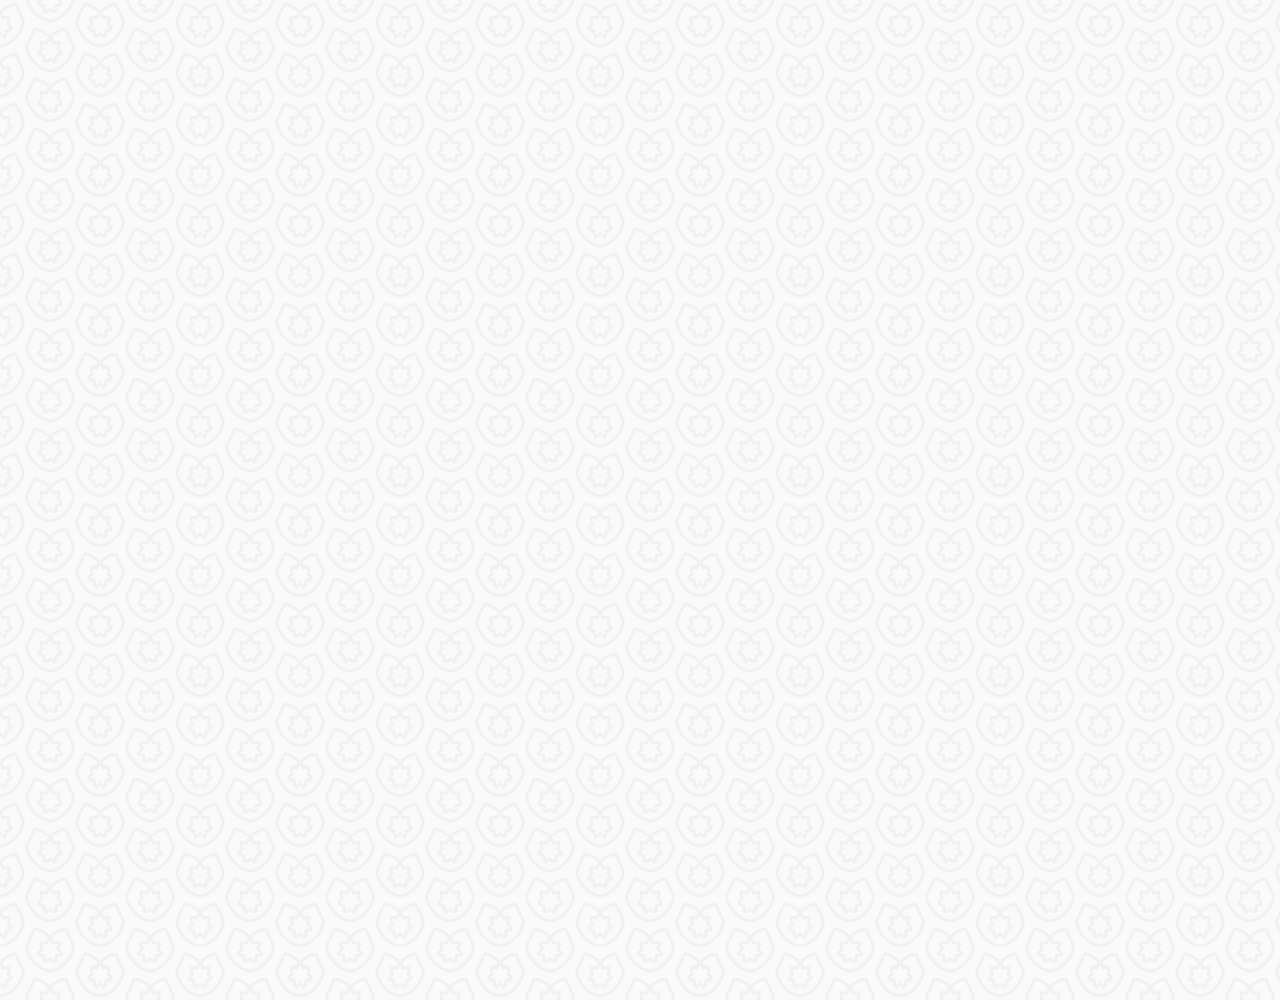
==== commit 3b74f128: "Advanced CSS - Chat Screen: Transition" ====
--- a/chat.html
+++ b/chat.html
@@ -84,14 +84,12 @@
       </ul>
     </main>
 
-    <div class="chat__write">
-      <div class="chat__write-column">
+    <div class="chat__write-container">
+      <input type="text" class="chat__write" placeholder="Send message" />
+      <div class="chat__icon-left chat__icon">
         <i class="far fa-plus-square"></i>
       </div>
-      <div class="chat__write-column">
-        <input type="text" placeholder="Send message" />
-      </div>
-      <div class="chat__write-column" class="chat__write-input">
+      <div class="chat__icon-right chat__icon">
         <span class="chat__write-icon">
           <i class="far fa-smile-wink"></i>
         </span>
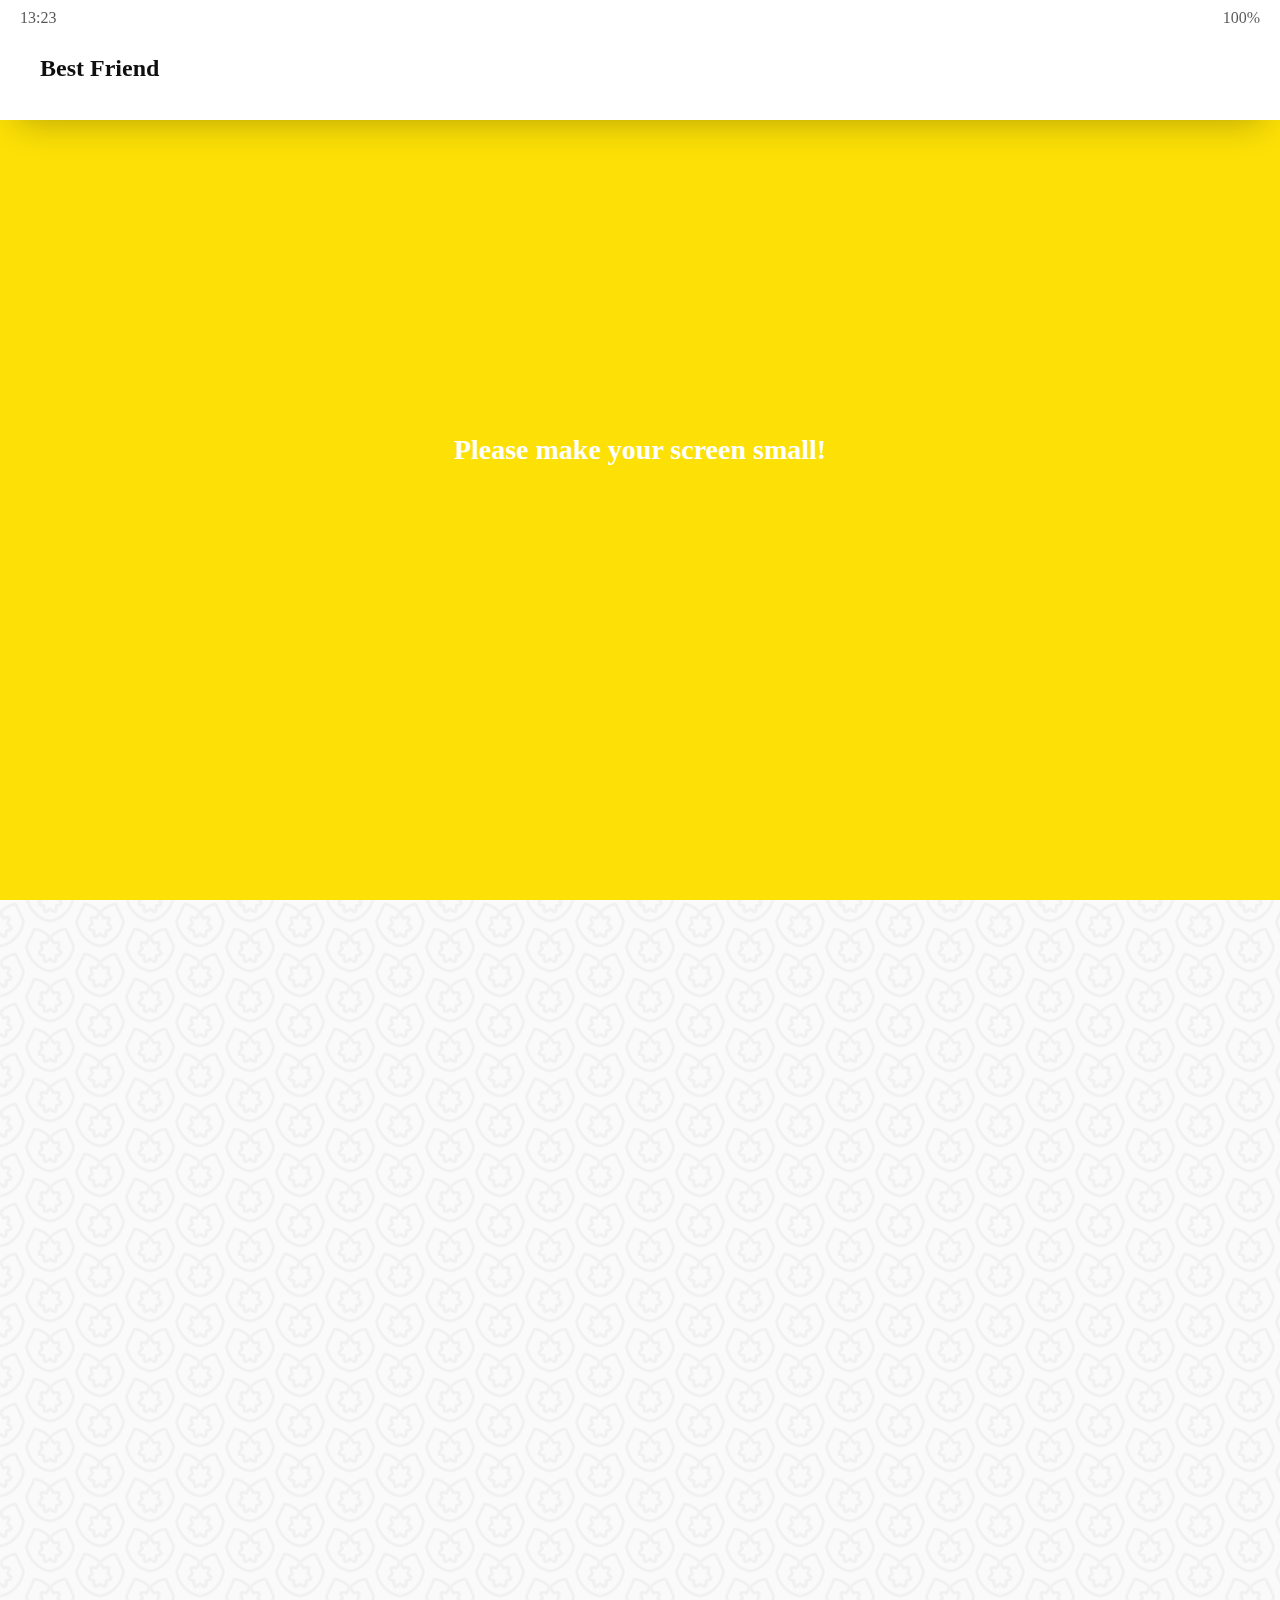
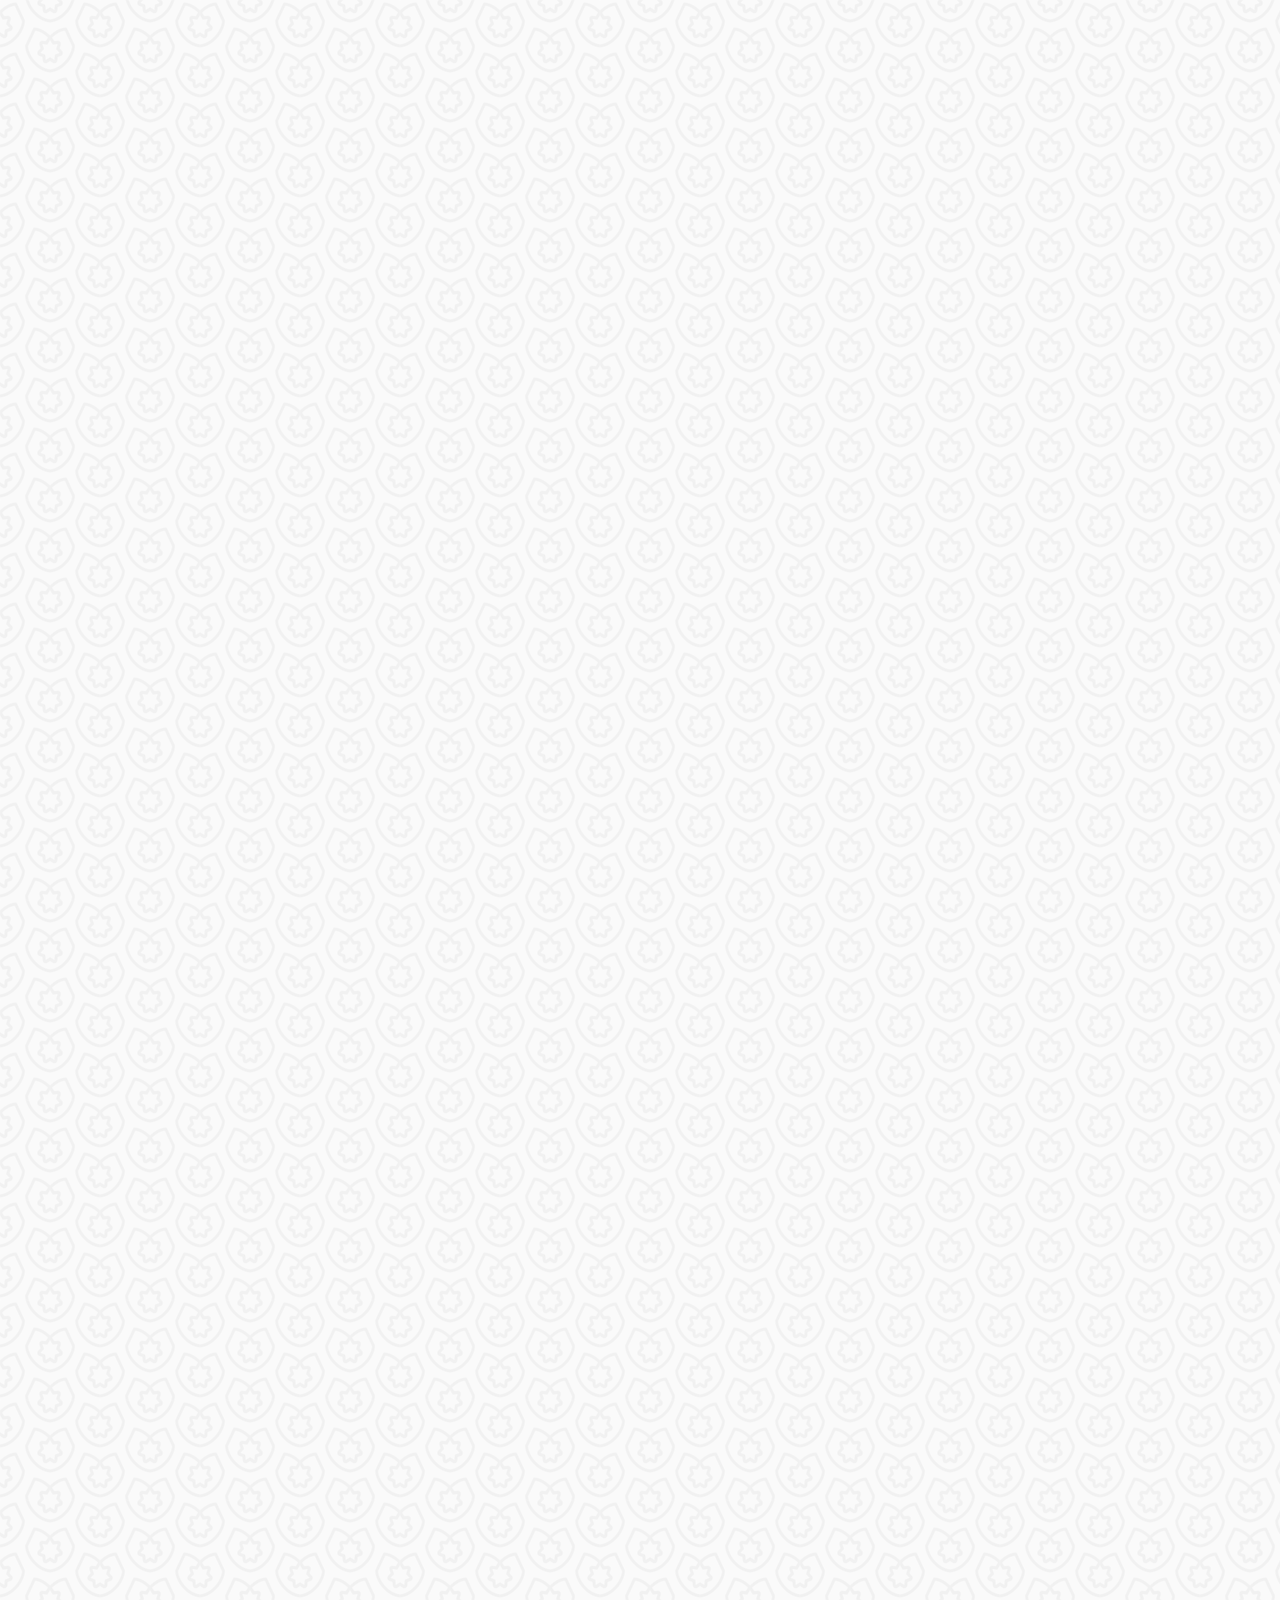
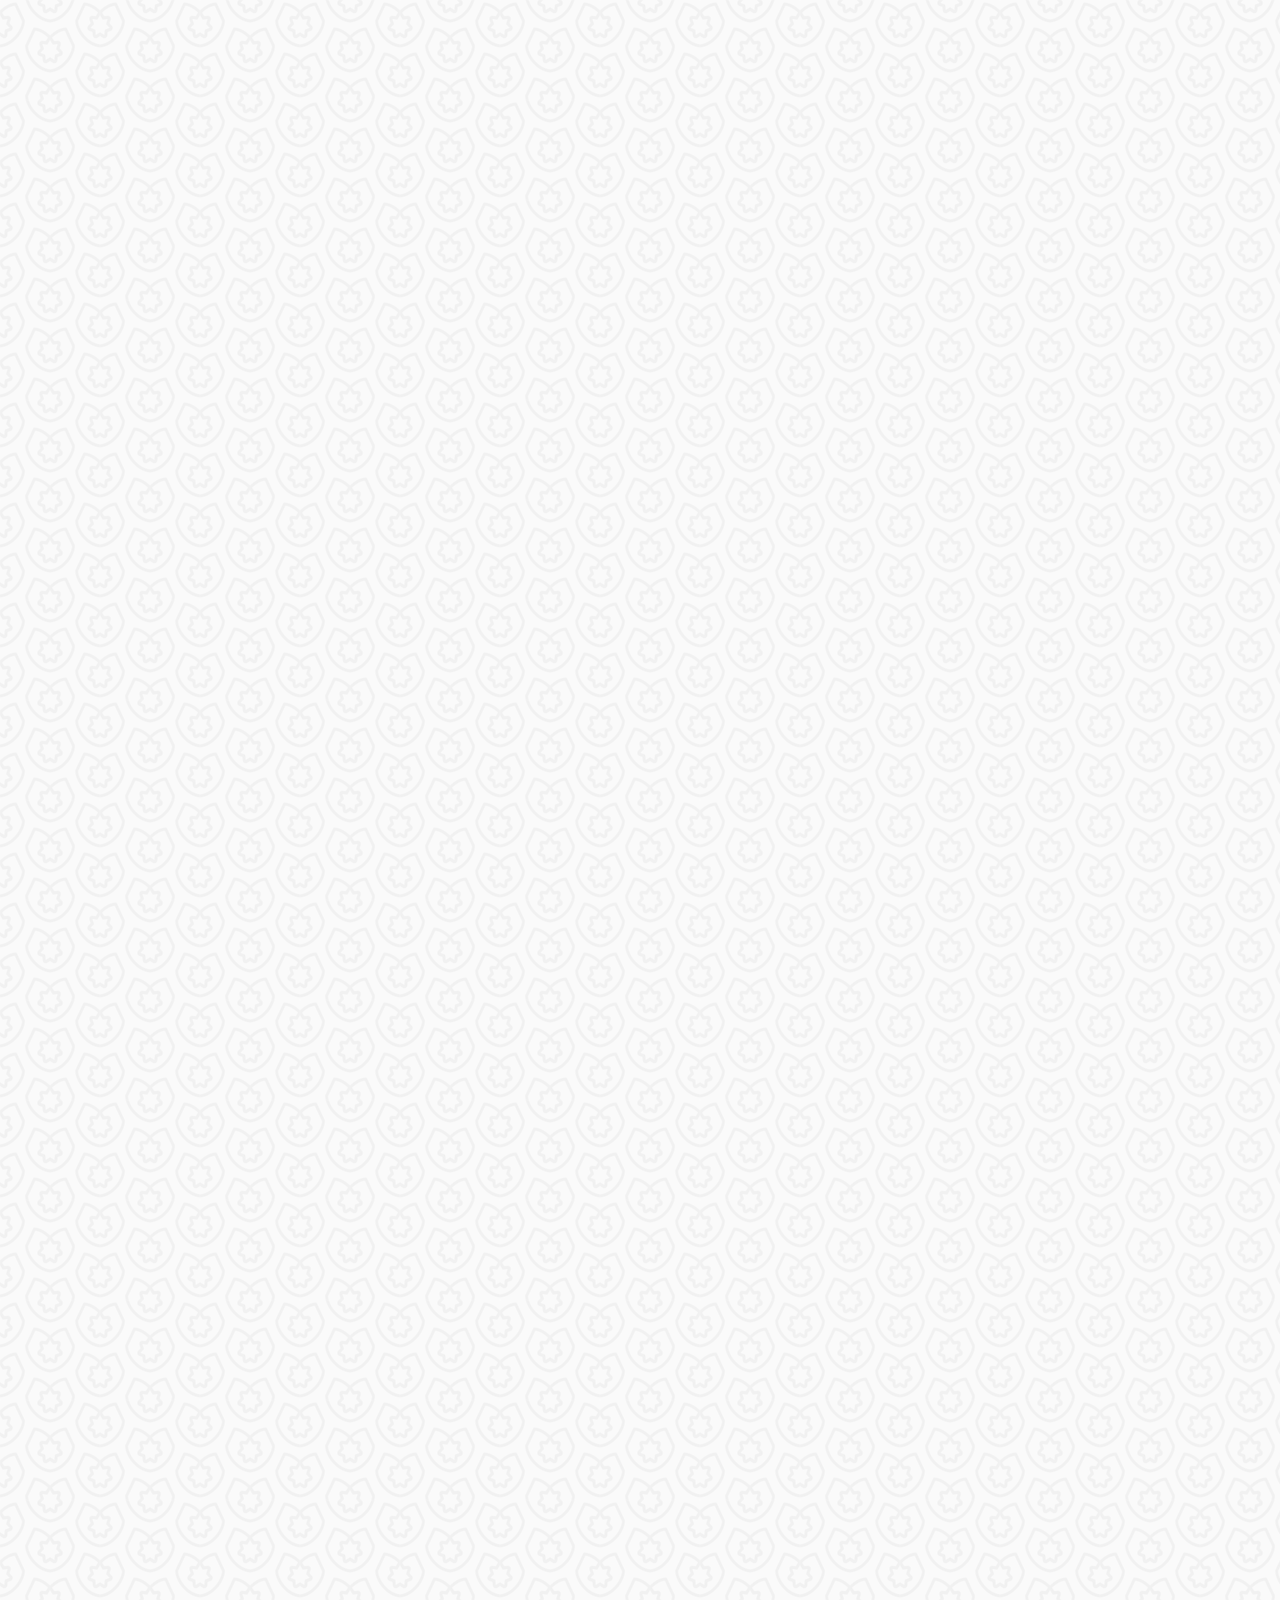
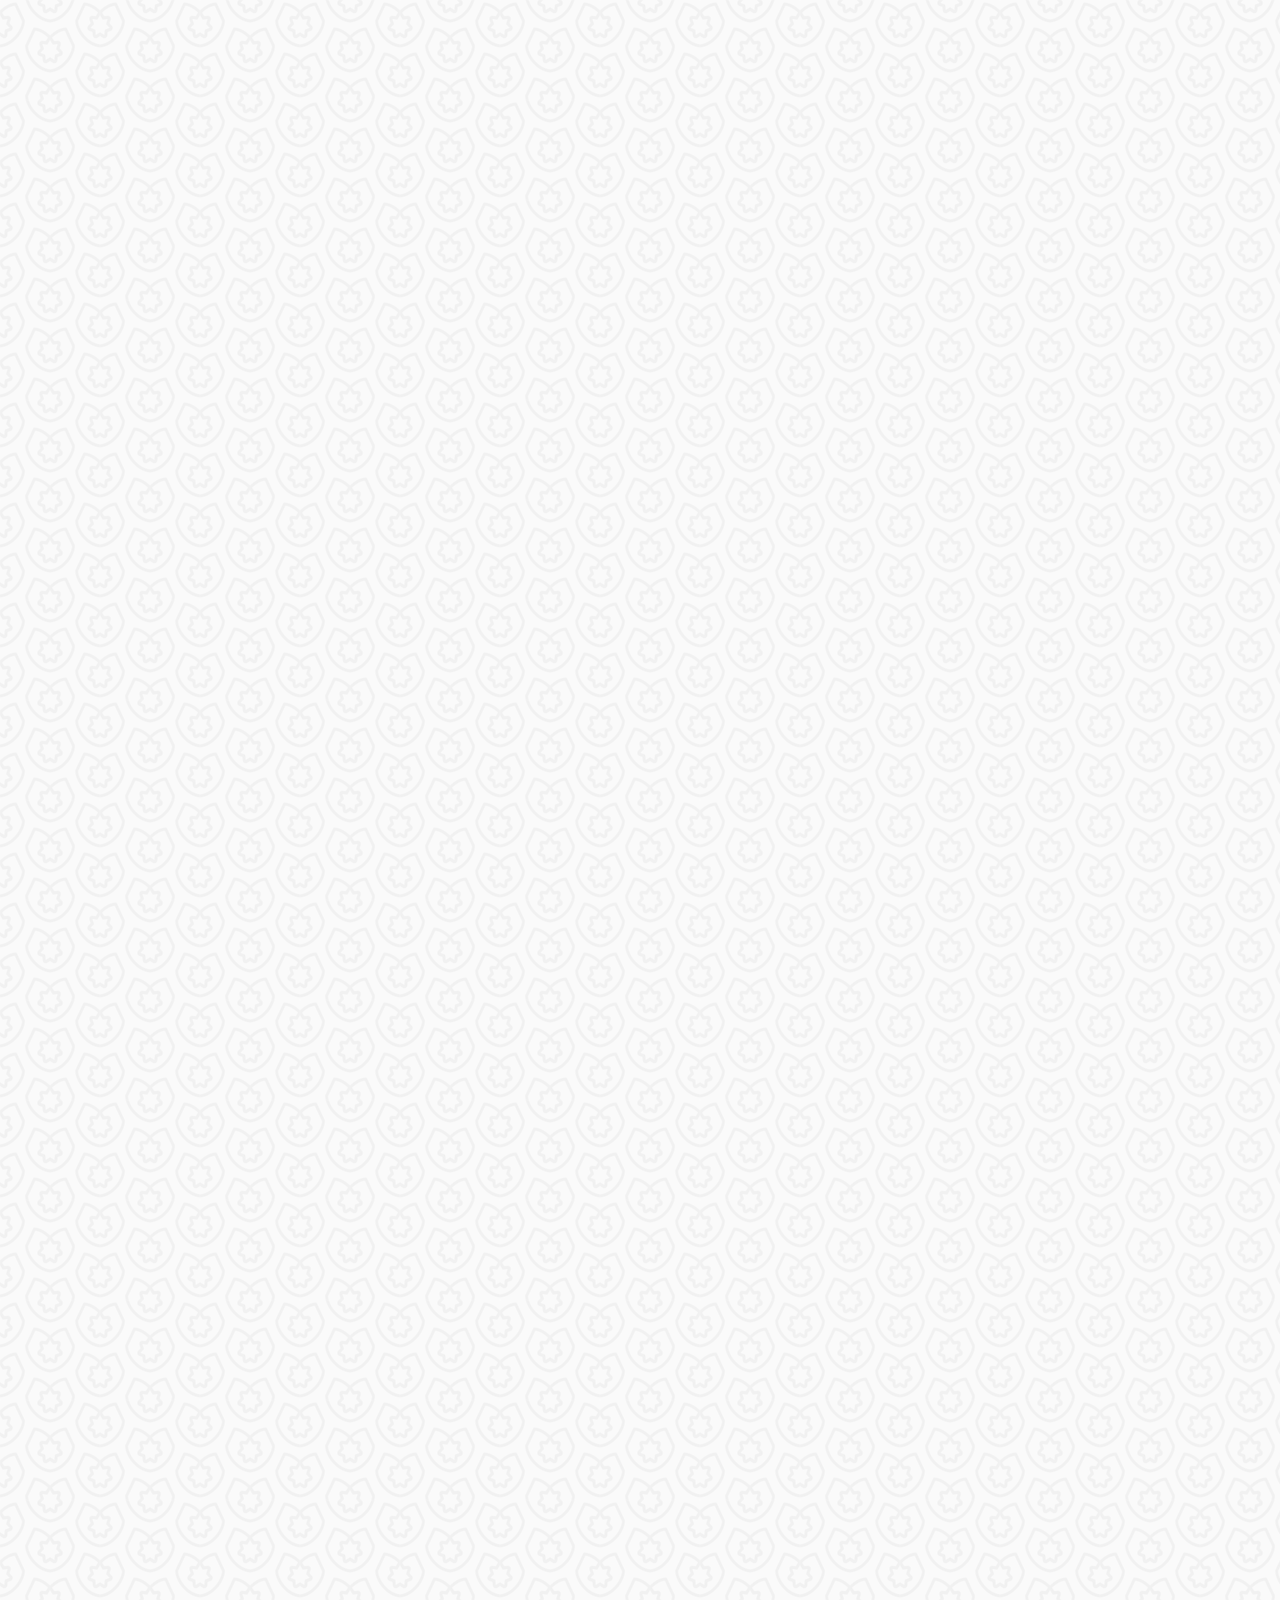
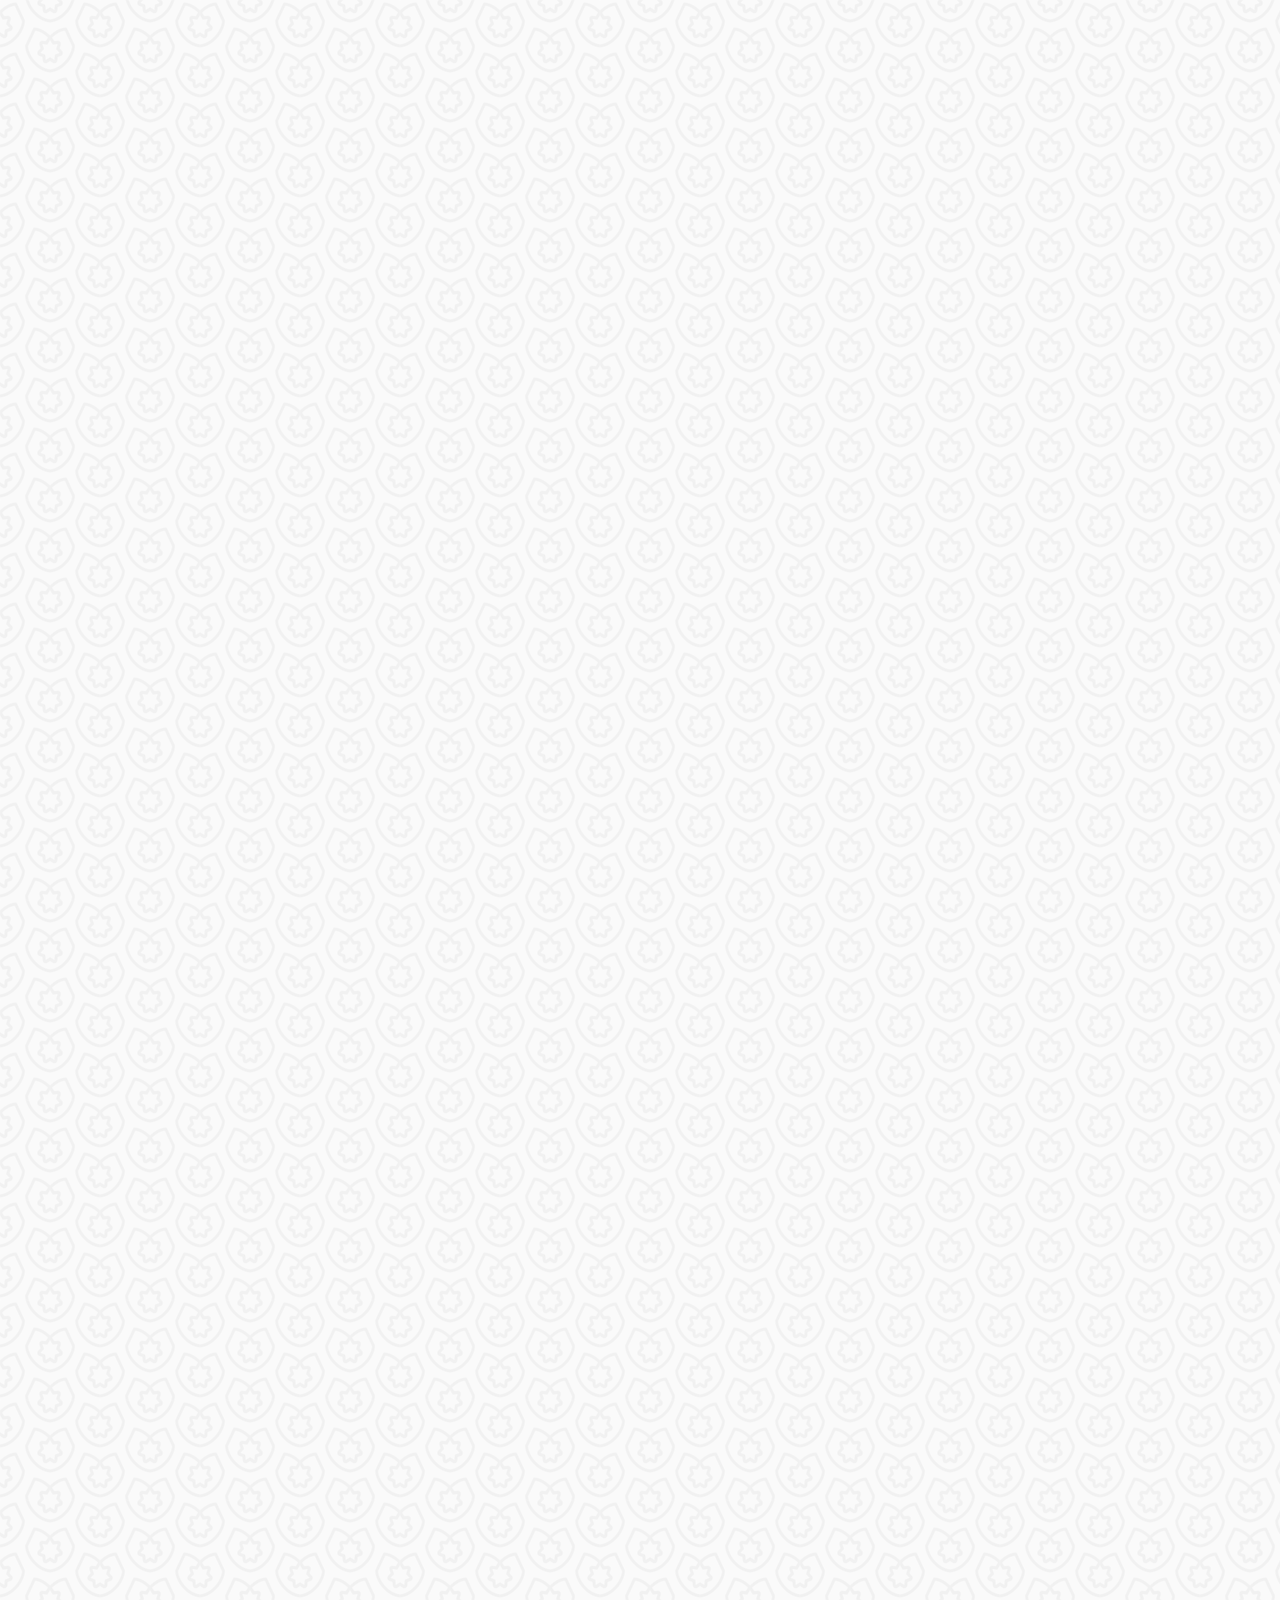
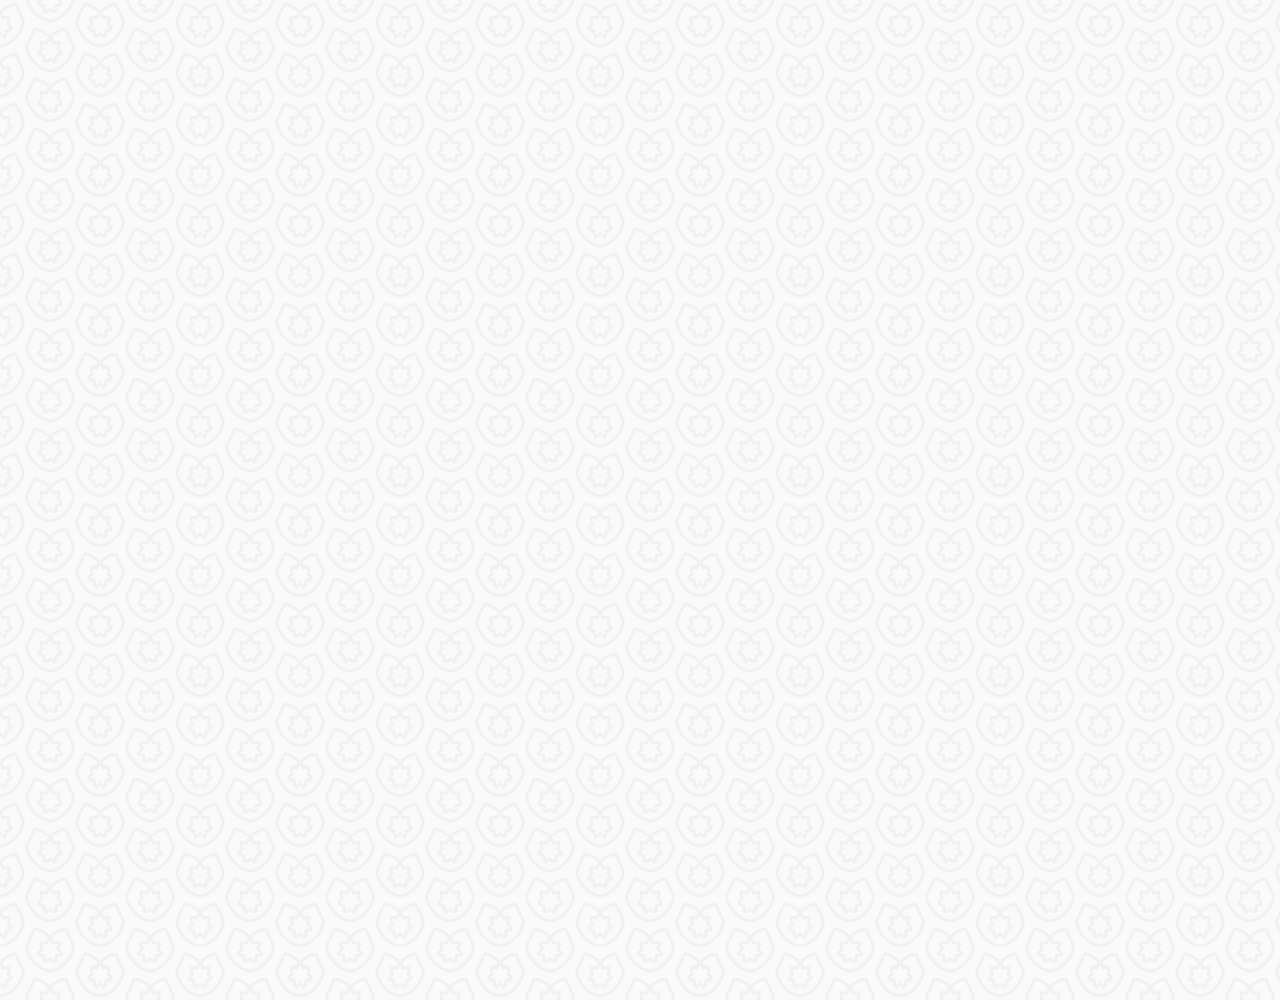
==== commit cadc7bed: "Advanced CSS - extra animation and media query" ====
--- a/chat.html
+++ b/chat.html
@@ -98,5 +98,8 @@
         </span>
       </div>
     </div>
+    <div class="bigScreen">
+      <span class="bigScreen__text">Please make your screen small!</span>
+    </div>
   </body>
 </html>
--- a/css/style.css
+++ b/css/style.css
@@ -9,6 +9,7 @@
 @import "more.css";
 @import "chat.css";
 @import "settings.css";
+@import "mobile.css";
 
 * {
   box-sizing: border-box;
@@ -26,3 +27,18 @@
   color: inherit;
   text-decoration: none;
 }
+
+@keyframes fadeIn {
+  from {
+    opacity: 0;
+    transform: translateY(20px);
+  }
+  to {
+    opacity: 1;
+    transform: none;
+  }
+}
+
+main {
+  animation: fadeIn 0.5s ease-in-out;
+}
